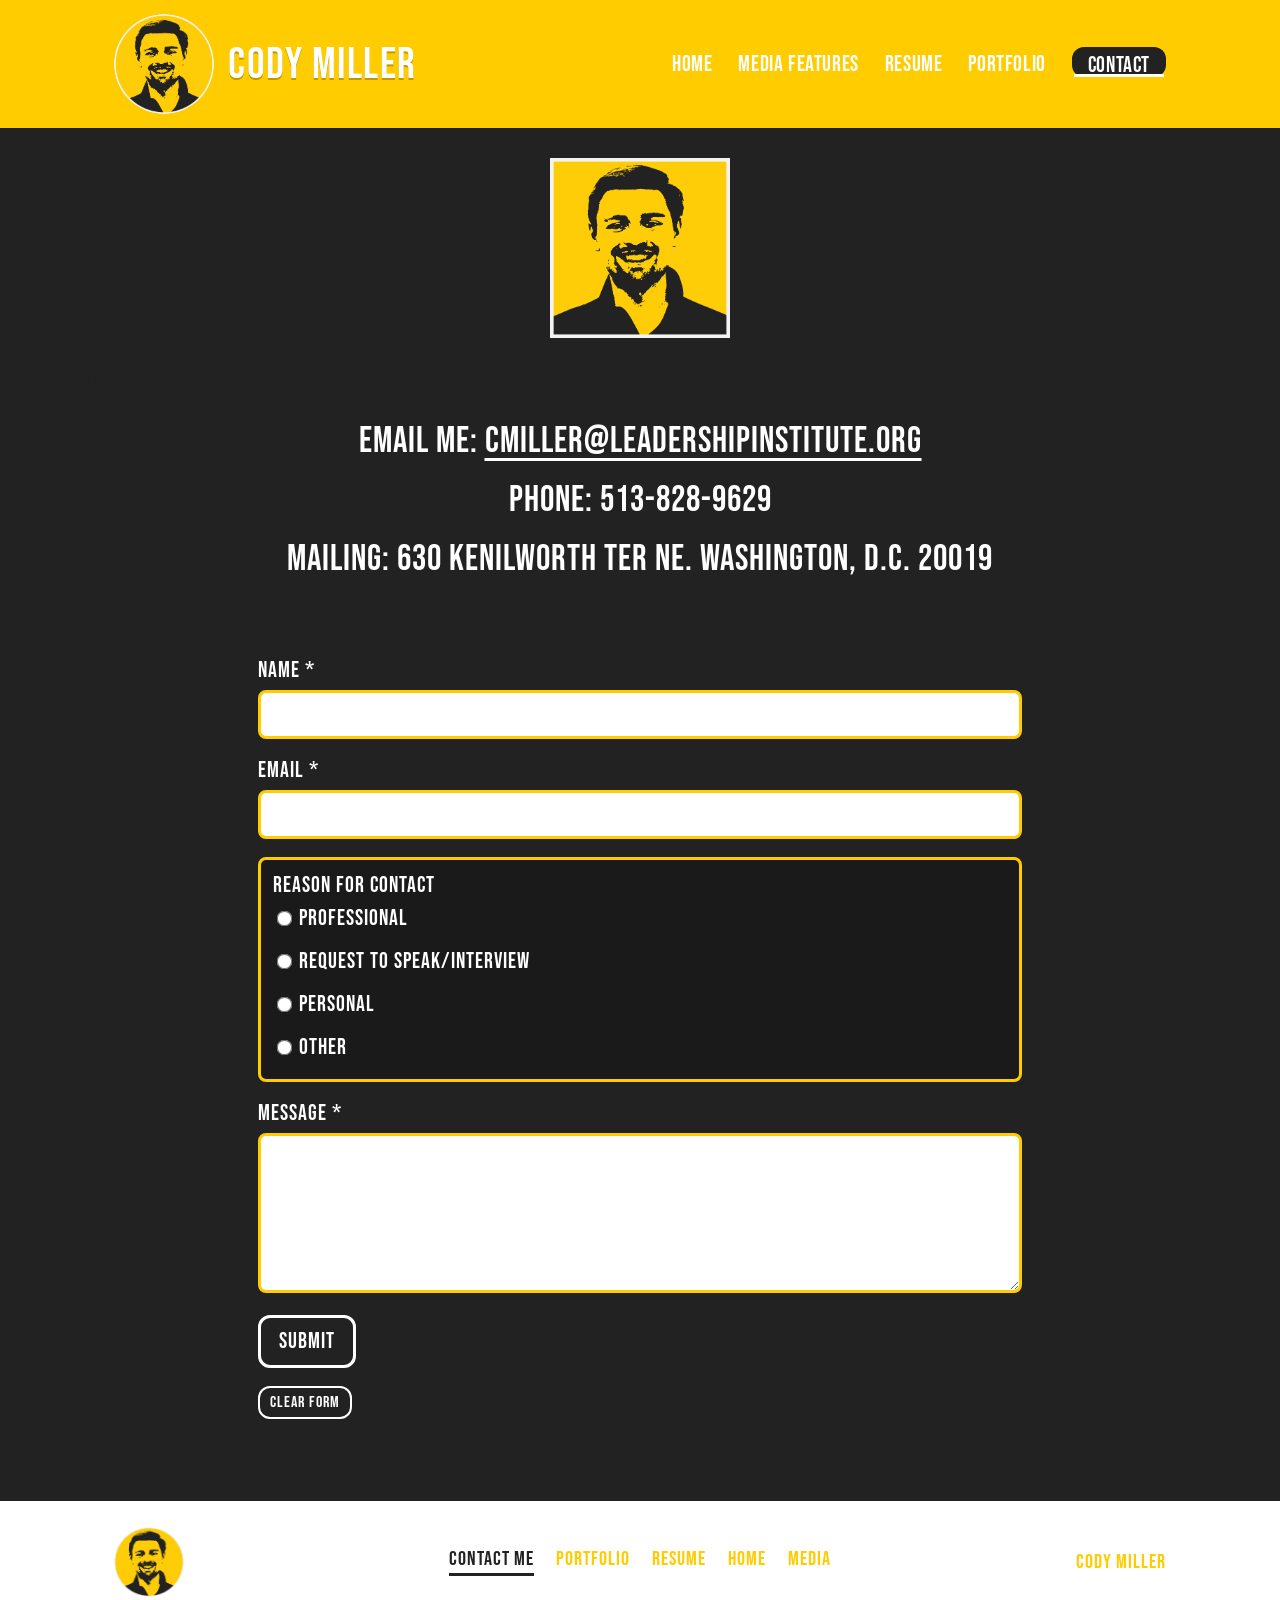
==== contact.html @ 49e92006 "Added" ====
<!doctype html>
<html lang="en">
<head>
  <meta charset="utf-8" />
  <meta name="viewport" content="width=device-width, initial-scale=1"/>
  <title>Cody Miller — Contact</title>

  <!-- Fonts -->
  <link rel="preconnect" href="https://fonts.googleapis.com">
  <link rel="preconnect" href="https://fonts.gstatic.com" crossorigin>
  <link href="https://fonts.googleapis.com/css2?family=Bebas+Neue&family=Montserrat:wght@300;400;500;600;700&display=swap" rel="stylesheet">

  <link rel="stylesheet" href="Resources/ePortfolio.css">

  <style>
    .contact-title-band{
      background: var(--black);
      padding: 44px 0 36px;
      text-align: center;
      border-bottom: 6px solid #222;
    }
    .contact-title-band h1{
      font-family: "Bebas Neue", sans-serif;
      font-size: 72px;
      letter-spacing: 2px;
      color: var(--yellow);
      margin: 0;
    }

    .contact-wrap{
    max-width: 900px;
    margin: 0 auto;
    padding-top: 0px;
    padding-right: 18px;
    padding-left: 18px;
    text-align: center;
    }

    .contact-line{
      font-family: "Bebas Neue", sans-serif;
      font-size: 36px;
      letter-spacing: 1px;
      color: #fff;
      margin: 16px 0;
      text-transform: uppercase;
    }

    .contact-line a{
      color: #fff;
      text-decoration: underline;
      text-decoration-thickness: 3px;
      text-underline-offset: 6px;
    }

    @media (max-width: 520px){
      .contact-title-band h1{ font-size: 56px; }
      .contact-line{ font-size: 28px; }
    }

  .contact-form-wrap{
    max-width: 800px;
    margin: 0 auto;
    padding: 30px 18px 70px;
    text-align: left;
  }

  .contact-form{
    margin-top: 30px;
    display: grid;
    gap: 18px;
  }

  .contact-form label{
    font-family: "Bebas Neue", sans-serif;
    font-size: 22px;
    letter-spacing: 1px;
    text-transform: uppercase;
    color: #fff;
    display: block;
    margin-bottom: 6px;
  }

  .contact-form input[type="text"],
  .contact-form input[type="email"],
  .contact-form textarea{
    width: 100%;
    font-family: Montserrat, sans-serif;
    font-size: 16px;
    padding: 12px 12px;
    border-radius: 8px;
    border: 3px solid var(--borderYellow);
    background: #fff;
    color: #111;
    outline: none;
  }

  .contact-form textarea{
    min-height: 160px;
    resize: vertical;
  }

  .contact-form input:focus,
  .contact-form textarea:focus{
    border-color: #fff;
    box-shadow: 0 0 0 3px rgba(255,204,0,0.35);
  }

  /* Radio group styling */
  .radio-group{
    border: 3px solid var(--borderYellow);
    border-radius: 8px;
    padding: 12px;
    background: #1a1a1a;
  }

  .radio-options{
    display: grid;
    gap: 10px;
    margin-top: 6px;
  }

  .radio-option{
    display: flex;
    align-items: center;
    gap: 10px;
    font-family: Montserrat, sans-serif;
    font-size: 16px;
    color: #fff;
  }

  .radio-option input{
    transform: scale(1.2);
    accent-color: var(--yellow);
    cursor: pointer;
  }

  .contact-submit{
    justify-self: start;
    background: var(--black);
    color: #fff;
    font-family: "Bebas Neue", sans-serif;
    font-size: 22px;
    letter-spacing: 1px;
    text-transform: uppercase;
    padding: 10px 18px;
    border-radius: 12px;
    border: 3px solid #fff;
    cursor: pointer;
    transition: color 0.4s ease, 
    background-color 0.4s ease, 
    transform 0.4s ease;
  }

  .contact-submit:hover{
    filter: brightness(1);
	background: var(--yellow);
	color: #222;
	transform: translateY(-4px);
  }

  .contact-reset{
    justify-self: start;
    background: var(--black);
    color: #fff;
    font-family: "Bebas Neue", sans-serif;
    font-size: 16px;
    letter-spacing: 1px;
    text-transform: uppercase;
    padding: 5px 10px;
    border-radius: 12px;
    border: 2px solid #fff;
    cursor: pointer;
    transition: color 0.4s ease, 
    background-color 0.4s ease, 
    transform 0.4s ease;
  }

  .contact-reset:hover{
    filter: brightness(1);
	background: var(--yellow);
	color: #222;
	transform: translateY(-4px);
  }
	  
  img.gif {
    display: block;
    margin-left: auto;
    margin-right: auto;
    max-height: 200px;
    max-width: 200px;
	padding-top: 20px;
}

  </style>
</head>

<body>

<header>
  <div class="nav">
    <div class="nav-left">
      <div class="avatar">
        <img src="Resources/me_logo_round.png" alt="Cody Headshot Logo">
      </div>
      <div class="name">Cody Miller</div>
    </div>

    <input type="checkbox" id="nav-toggle" class="nav-toggle">

    <label for="nav-toggle" class="nav-toggle-label" aria-label="Toggle navigation">
      <span></span>
      <span></span>
      <span></span>
    </label>

    <nav class="nav-right">
      <a href="index.html">Home</a>
      <a href="media-features.html">Media Features</a>
      <a href="resume.html">Resume</a>
      <a href="portfolio.html">Portfolio</a>
      <a href="contact.html" class="contact-btn active">Contact</a>
    </nav>
  </div>
</header>

  <main>
	  <img class="gif" align="center" src="Resources/me_logo_square.png" alt="Gif of Headshot Logo Changing Colors>
    <div class="contact-title-band">
      <h1>Contact Me</h1>
    </div>

    <section class="contact-wrap">
      <div class="contact-line">
        Email Me:
        <a href="mailto:cmiller@leadershipinstitute.org">cmiller@leadershipinstitute.org</a>
      </div>

      <div class="contact-line">
        Phone:
        <span>513-828-9629</span>
      </div>

      <div class="contact-line">
        Mailing:
        <span>630 Kenilworth ter ne. Washington, d.c. 20019</span>
      </div>
    </section>
	<section class="contact-form-wrap">
	  <form class="contact-form" action="mailto:cmiller@leadershipinstitute.org?subject=New%20Website%20Submission" method="get">

		<div>
		  <label for="name">Name *</label>
		  <input id="name" name="name" type="text" required>
		</div>

		<div>
		  <label for="email">Email *</label>
		  <input id="email" name="email" type="email" required>
		</div>

		<div class="radio-group">
		  <label>Reason for Contact</label>
		  <div class="radio-options">
			<label class="radio-option">
			  <input type="radio" name="reason" value="speaking">
			  Professional
			</label>
			<label class="radio-option">
			  <input type="radio" name="reason" value="media">
			  Request to Speak/interview
			</label>
			<label class="radio-option">
			  <input type="radio" name="reason" value="collab">
			  personal
			</label>
			<label class="radio-option">
			  <input type="radio" name="reason" value="other">
			  Other
			</label>
		  </div>
		</div>

		<div>
		  <label for="message">Message *</label>
		  <textarea id="message" name="message" required></textarea>
		</div>

		<button class="contact-submit" type="submit">Submit</button>

	    <input class="contact-reset" type="reset" name="reset" id="reset" value="Clear Form">

	  </form>
	</section>
</main>

  <div class="footer-strip">
    <div class="footer-wrap">
      <div class="footer-left">
        <div class="footer-avatar">
          <img src="Resources/me_logo_round.png">
        </div>
      </div>

      <div class="footer-center">
        <a href="contact.html" class="active">Contact Me</a>
        <a href="portfolio.html" class="yellow">Portfolio</a>
        <a href="resume.html" class="yellow">Resume</a>
        <a href="index.html" class="yellow">Home</a>
        <a href="media.html" class="yellow">Media</a>
      </div>

      <div class="footer-right">Cody Miller</div>
    </div>
  </div>

</body>
</html>
---- Resources/ePortfolio.css ----
:root{
  --yellow: #ffcc00;
  --black: #222222;
  --dark: #222222;
  --white: #fff;
  --text: #fff;
  --borderYellow: #ffcc00;
  --maxw: clamp(1080px, 85vw, 1440px);
}

*{ box-sizing:border-box; }

body{
  margin:0;
  font-family: Montserrat, system-ui, sans-serif;
  color:#222;
  background:#222;
}

header{
  background: var(--yellow);
  border-bottom: 4px solid #222;
}

.nav{
  max-width: var(--maxw);
  margin: 0 auto;
  padding: 14px 18px;
  display:flex;
  align-items:center;
  gap:18px;
}

.nav-left{
  display:flex;
  align-items:center;
  gap:14px;
  min-width: 280px;
}

.avatar{
  width:100px;
  height:100px;
  border-radius:50%;
  overflow:hidden;
  flex:0 0 auto;
}
.avatar img{ width:100%; height:100%; object-fit:cover; }

.name{
  font-family: "Bebas Neue", sans-serif;
  font-weight: 400;
  font-size: 44px;
  letter-spacing: 1.5px;
  color:#fff;
  text-transform: uppercase;
  text-shadow: 0 2px 0 rgba(0,0,0,.25);
  white-space:nowrap;
}

.nav-right{
  margin-left:auto;
  display:flex;
  align-items:center;
  gap:26px;
  font-family: "Bebas Neue", sans-serif;
  font-weight: 400;
  font-size: 22px;
  text-transform: uppercase;
  color:#fff;
  letter-spacing: .6px;
}

.nav-right a{
  color:#fff;
  text-decoration:none;
  position: relative;   
  padding-bottom: 0;    
}

.nav-right a.active{
  border-bottom: none;
}

.nav-right a.active::after{
  content:"";
  position:absolute;
  left:0;
  right:0;
  height:3px;
  background:#fff;
  bottom: 0px;
}


.contact-btn{
  background:#222;
  color:#fff !important;
  padding:8px 14px;
  border-radius:12px;
  font-weight:400;
  border:2px solid #222;
  line-height:1;
  display:inline-block;
  font-family: "Bebas Neue", sans-serif;
  letter-spacing: .6px;
  font-size: 22px;
}

.nav-right a.contact-btn{
  display: inline-flex;
  align-items: center;
  justify-content: center;

  padding: 6px 14px 0px; 

  line-height: 1;

  transform: translateY(-2px);
}

main{
  background: var(--dark);
  border-top: 6px solid #222;
  border-bottom: 6px solid #222;
}

.main-wrap{
  max-width: var(--maxw);
  margin: 0 auto;
  display:grid;
  grid-template-columns: 58% 42%;
  min-height: 520px;
}

.left-panel{
  background:#222;
  padding:0;
  border-right: 6px solid #222;
  display:flex;
  align-items:center;
  justify-content:center;
}

.image-frame{
  width: 95%;
  height: 92%;
  background:#cfefff;
  border: 4px solid var(--borderYellow);
  border-radius: 16px;
  position:relative;
  overflow:hidden;
}

.image-frame img{
  width:100%; height:100%; object-fit:cover;
}

.right-panel{
  padding: 54px 40px;
  color: var(--text);
  display:flex;
  flex-direction:column;
  justify-content:flex-start;
  text-align:center;
}

.right-panel h2{
  font-family: "Bebas Neue", sans-serif;
  font-size: 46px;
  letter-spacing: 1.5px;
  margin: 10px 0 18px;
  text-transform: uppercase;
  color:#fff;
  font-weight:400;
}

.right-panel p{
  font-family: Montserrat, sans-serif;
  font-size: 18px;
  line-height: 1.55;
  margin:0 auto;
  max-width: var();
  color:#fff;
  font-weight:400;
}

/* ===== Footer ===== */
.footer-strip{
  background:#fff;
  border-top: 6px solid #222;
  padding: 18px 0;
}

.footer-wrap{
  max-width: var(--maxw);
  margin:0 auto;
  padding: 8px 18px;
  display:grid;
  grid-template-columns: 1fr 2fr 1fr;
  align-items:center;
  gap:12px;
}

.footer-left{
  display:flex; align-items:center; gap:10px;
}

.footer-avatar{
  width:70px; height:70px; border-radius:100%;
  overflow:hidden; 
}
.footer-avatar img{ width:100%; height:100%; object-fit:cover; }

.footer-center{
  text-align:center;
  font-family: "Bebas Neue", sans-serif;
  font-weight:400;
  text-transform:uppercase;
  letter-spacing:1px;
  color:#222222;
  display:flex;
  justify-content:center;
  gap:22px;
  flex-wrap:wrap;
  font-size: 20px;
}

.footer-center a{
  color:#222;
  text-decoration:none;
  border-bottom: 3px solid transparent;
  padding-bottom:2px;
}

.footer-center a.active{
  border-bottom-color:#222;
}

.footer-center a.yellow{
  color: var(--yellow);
  border-bottom-color: transparent;
}

.footer-right{
  text-align:right;
  font-family: "Bebas Neue", sans-serif;
  font-weight:400;
  text-transform:uppercase;
  color: var(--yellow);
  font-size: 20px;
  letter-spacing: 1px;
}

@media (max-width: 1080px){
  .nav{ flex-wrap:wrap; }
  .nav-left{ min-width:auto; }
  .name{ font-size:36px; }
  .nav-right{ font-size:20px; gap:16px; }

  .main-wrap{ grid-template-columns:1fr; }
  .left-panel{ min-height:320px; border-right:none; border-bottom:6px solid #222; }
  .right-panel{ padding:38px 22px; }
}

@media (max-width: 520px){
  .avatar{ width:56px; height:56px; }
  .name{ font-size:30px; }
  .nav-right{ font-size:18px; }
  .right-panel h2{ font-size:38px; }
}

.cards-section{
  background: var(--dark);
  padding: 26px 0 34px;
  border-top: 6px solid #222;
}

.cards-wrap{
  max-width: var(--maxw);
  margin: 0 auto;
  padding: 0 18px;

  display: grid;
  grid-template-columns: repeat(3, minmax(0, 1fr));
  gap: 22px;
}

/* Card container: similar to your style, but rounded + modern like the example */
.card{
  display: block;
  text-decoration: none;
  color: inherit;

  background: #2a2a2a;
  border: 2px solid #1b1b1b;
  border-radius: 18px;
  overflow: hidden;

  /* subtle depth, keeps the “card” feel */
  box-shadow: 0 10px 22px rgba(0,0,0,.35);

  /* small hover polish */
  transform: translateY(0);
  transition: transform .18s ease, box-shadow .18s ease, border-color .18s ease;
}

.card:hover{
  transform: translateY(-4px);
  box-shadow: 0 14px 28px rgba(0,0,0,.45);
}

/* Fixed ratio media area */
.card-media{
  width: 100%;
  aspect-ratio: 4 / 5;
  position: relative;
  overflow: hidden;

  border: 4px solid var(--borderYellow);
  border-radius: 16px;
  background: #111;

  transition: border-color .45s cubic-bezier(.2,.8,.2,1) .05s;
}

.card:hover .card-media{
  border-color: #fff;
}

/* KEY: force the image to fill the ratio box */
.card-media img{
  position: relative;
  overflow: hidden;
  inset: 0;
  width: 100%;
  height: 100%;
  object-fit: cover;
  object-position: center;
  display: block;

  transition: transform .9s ease;
}

/* Hover zoom */
.card:hover .card-media img{
  transform: scale(1.08);
}

.card-media::before{
  content: "";
  position: absolute;
  inset: 0;
  z-index: 1;
  pointer-events: none;

  background: linear-gradient(
    315deg,
    rgba(255, 204, 0, 1) 0%,
    rgba(255, 204, 0, 0) 65%
  );
}

.card-media::after{
  content: "";
  position: absolute;
  inset: 0;
  z-index: 2;
  pointer-events: none;

  background: linear-gradient(
    315deg,
    rgba(255, 255, 255, 1) 0%,
    rgba(255, 255, 255, 0) 65%
  );

  opacity: 0;
  transition: opacity .45s cubic-bezier(.2,.8,.2,1);
}


.card:hover .card-media::after{
  opacity: 1;
}

/* Wrap each card + title as one grid item */
.card-item{
  display: flex;
  flex-direction: column;
  align-items: center;
}

/* Centered text above each card */
.card-title{
  font-family: "Bebas Neue", sans-serif;
  font-weight: 400;
  text-transform: uppercase;
  letter-spacing: 1px;
  font-size: 44px;
  color: #fff;

  text-align: center;
  margin: 0 0 10px;
}

.collage{
  max-width: var(--maxw);
  margin: 0 auto;
  padding: 24px 18px;

  display: grid;

  /* tighter, more predictable columns (prevents 6+ tiny columns on wide screens) */
  grid-template-columns: repeat(auto-fit, minmax(320px, 1fr));


  grid-auto-rows: 10px;
  gap: 16px;

  /* IMPORTANT: lets the grid backfill holes */
  grid-auto-flow: dense;

  align-content: start;
}

/* Masonry magic */
.collage img{
  width: 100%;
  height: auto;
  display: block;
  border-radius: 14px;

  grid-row-end: span 15; /* fallback */
	
  transition: filter .25s ease;
}

.collage:hover img{
  filter: brightness(.25);
}

.collage img:hover{
  filter: brightness(1);
}

/* ===== Lightbox ===== */
.lightbox{
  position: fixed;
  inset: 0;
  background: rgba(0,0,0,.85);
  display: flex;
  align-items: center;
  justify-content: center;

  opacity: 0;
  pointer-events: none;
  transition: opacity .25s ease;
  z-index: 9999;
}

.lightbox.open{
  opacity: 1;
  pointer-events: auto;
}

.lightbox img{
  max-width: 95vw;
  max-height: 95vh;
  object-fit: contain;
  border-radius: 12px;
  box-shadow: 0 20px 60px rgba(0,0,0,.6);
  background: #222;
}

/* ===== Video Embed ===== */
.video-section{
  max-width: var(--maxw);
  margin: 0 auto;
  padding: 24px 18px;
	
  display: grid;
  gap: 32px;
}

.video-frame{
  position: relative;
  width: 100%;
  aspect-ratio: 16 / 9;

  background: #222;
  border-width: 6px;
  border-color: #ffcc00;
  border-radius: 16px;
  overflow: hidden;

  box-shadow: 0 14px 36px rgba(0,0,0,.45);
}

.video-frame iframe{
  position: absolute;
  inset: 0;
  width: 100%;
  height: 100%;
  border: 0;
}

/* Hide checkbox */
.nav-toggle{
  display:none;
}

/* Hide hamburger by default */
.nav-toggle-label{
  display:none;
  margin-left:auto;
  width:44px;
  height:36px;
  cursor:pointer;
  align-items:center;
  justify-content:center;
  gap:6px;
  flex-direction:column;
}

.nav-toggle-label span{
  width:30px;
  height:3px;
  background:#fff;
  border-radius:2px;
}

/* MOBILE */
@media (max-width: 520px){

  /* show hamburger */
  .nav-toggle-label{
    display:flex;
  }

  /* animated dropdown menu */
  .nav-right{
    width:100%;
    display:flex;                 /* keep it renderable */
    flex-direction:column;
    align-items:center;
    gap:14px;
    padding-top:10px;

    /* closed state */
    max-height: 0;
    opacity: 0;
    transform: translateY(-8px);
    overflow: hidden;
    pointer-events: none;

    transition:
      max-height .35s ease,
      opacity .25s ease,
      transform .25s ease;
  }

  /* open state */
  .nav-toggle:checked ~ .nav-right{
    max-height: 420px;            /* must be tall enough for all links */
    opacity: 1;
    transform: translateY(0);
    pointer-events: auto;
  }

  /* hamburger line animation */
  .nav-toggle-label span{
    transition: transform .25s ease, opacity .25s ease;
  }

  .nav-toggle:checked + .nav-toggle-label span:nth-child(1){
    transform: translateY(9px) rotate(45deg);
  }
  .nav-toggle:checked + .nav-toggle-label span:nth-child(2){
    opacity:0;
  }
  .nav-toggle:checked + .nav-toggle-label span:nth-child(3){
    transform: translateY(-9px) rotate(-45deg);
  }
}


/* Responsive behavior */
@media (max-width: 1080px){
  .cards-wrap{
    grid-template-columns: 1fr;
  }
  .card-media{
    margin: 12px;
  }
  .nav{
    flex-wrap: wrap;
  }
  .nav-left{
    min-width: 0;
  }
}
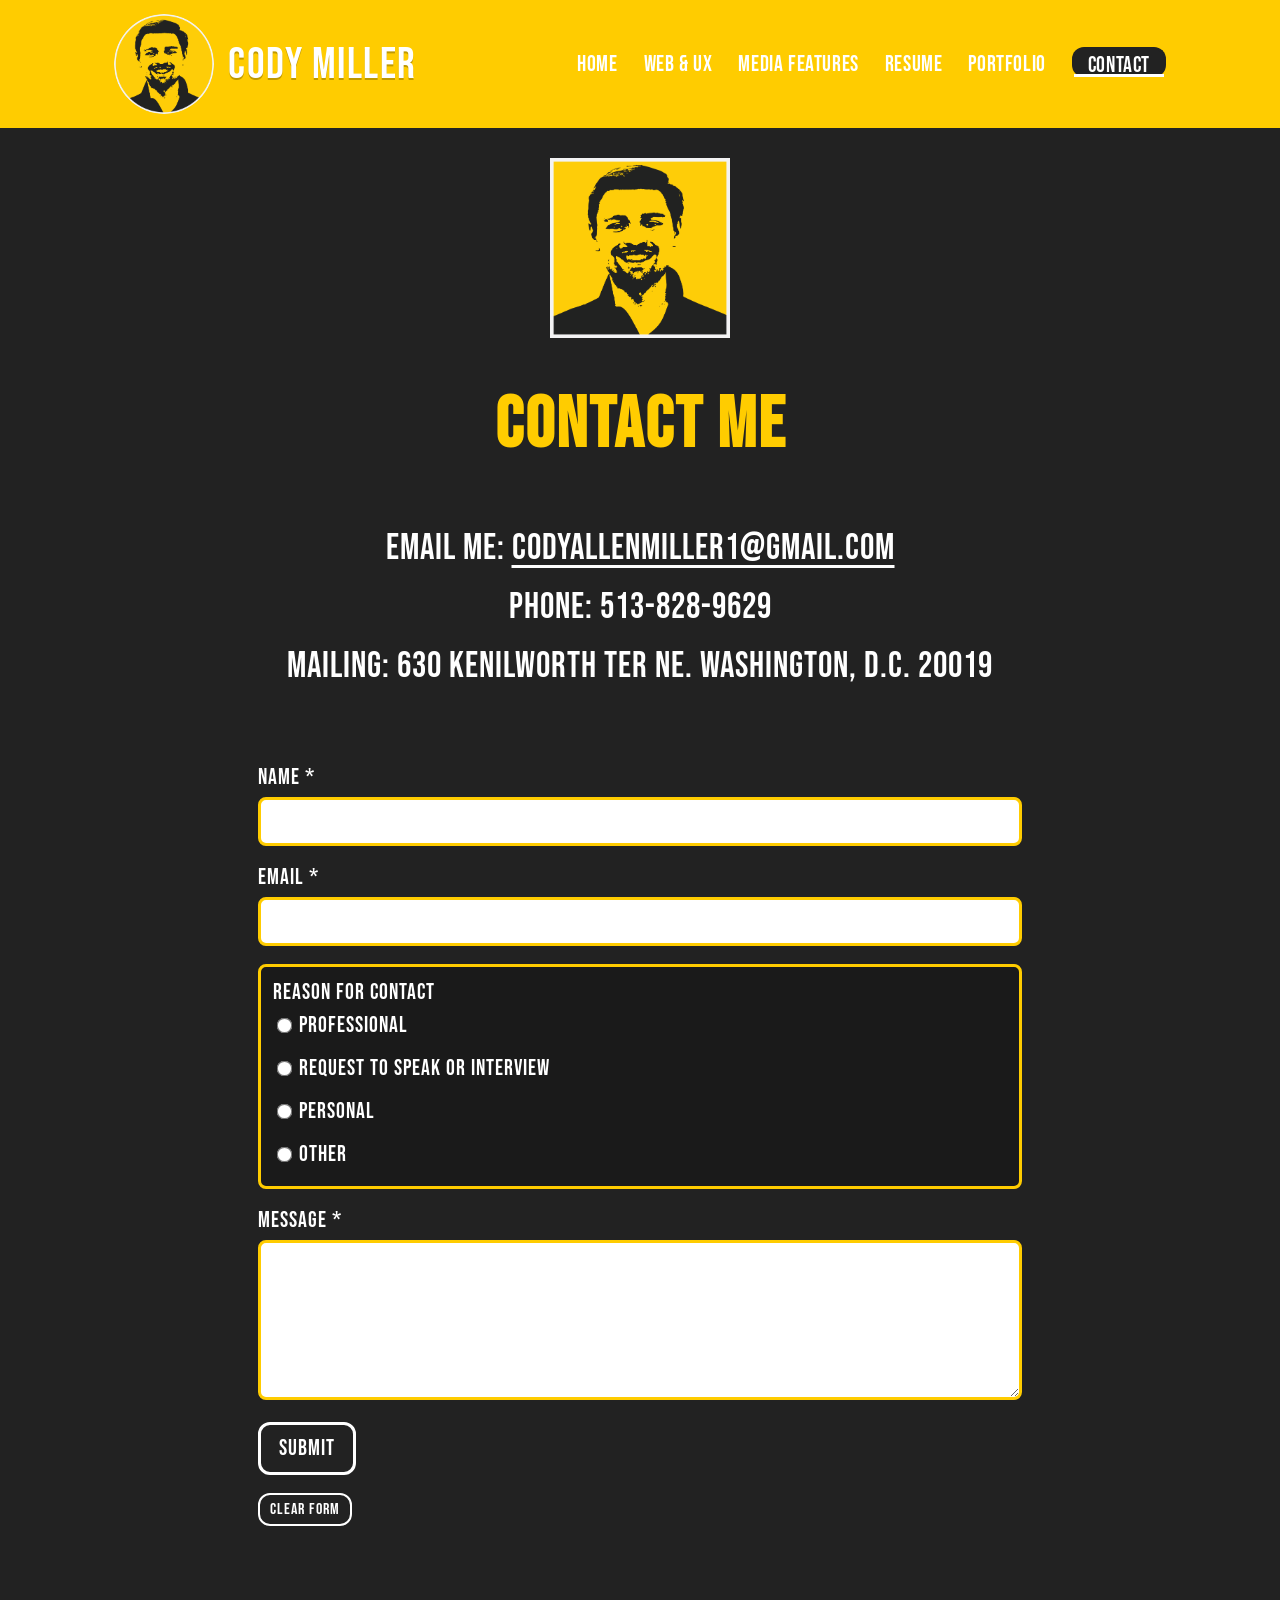
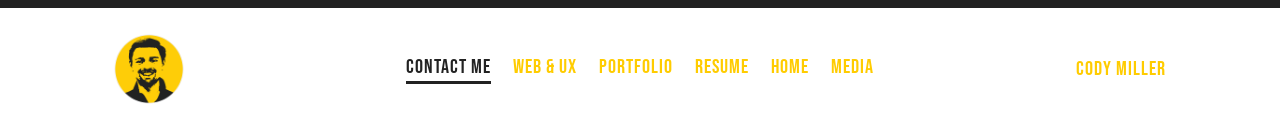
==== commit 08c9fe1c: "Portfolio update: Web & UX page, videos, travel photos" ====
--- a/contact.html
+++ b/contact.html
@@ -1,317 +1,333 @@
-<!doctype html>
-<html lang="en">
-<head>
-  <meta charset="utf-8" />
-  <meta name="viewport" content="width=device-width, initial-scale=1"/>
-  <title>Cody Miller — Contact</title>
-
-  <!-- Fonts -->
-  <link rel="preconnect" href="https://fonts.googleapis.com">
-  <link rel="preconnect" href="https://fonts.gstatic.com" crossorigin>
-  <link href="https://fonts.googleapis.com/css2?family=Bebas+Neue&family=Montserrat:wght@300;400;500;600;700&display=swap" rel="stylesheet">
-
-  <link rel="stylesheet" href="Resources/ePortfolio.css">
-
-  <style>
-    .contact-title-band{
-      background: var(--black);
-      padding: 44px 0 36px;
-      text-align: center;
-      border-bottom: 6px solid #222;
-    }
-    .contact-title-band h1{
-      font-family: "Bebas Neue", sans-serif;
-      font-size: 72px;
-      letter-spacing: 2px;
-      color: var(--yellow);
-      margin: 0;
-    }
-
-    .contact-wrap{
-    max-width: 900px;
-    margin: 0 auto;
-    padding-top: 0px;
-    padding-right: 18px;
-    padding-left: 18px;
-    text-align: center;
-    }
-
-    .contact-line{
-      font-family: "Bebas Neue", sans-serif;
-      font-size: 36px;
-      letter-spacing: 1px;
-      color: #fff;
-      margin: 16px 0;
-      text-transform: uppercase;
-    }
-
-    .contact-line a{
-      color: #fff;
-      text-decoration: underline;
-      text-decoration-thickness: 3px;
-      text-underline-offset: 6px;
-    }
-
-    @media (max-width: 520px){
-      .contact-title-band h1{ font-size: 56px; }
-      .contact-line{ font-size: 28px; }
-    }
-
-  .contact-form-wrap{
-    max-width: 800px;
-    margin: 0 auto;
-    padding: 30px 18px 70px;
-    text-align: left;
-  }
-
-  .contact-form{
-    margin-top: 30px;
-    display: grid;
-    gap: 18px;
-  }
-
-  .contact-form label{
-    font-family: "Bebas Neue", sans-serif;
-    font-size: 22px;
-    letter-spacing: 1px;
-    text-transform: uppercase;
-    color: #fff;
-    display: block;
-    margin-bottom: 6px;
-  }
-
-  .contact-form input[type="text"],
-  .contact-form input[type="email"],
-  .contact-form textarea{
-    width: 100%;
-    font-family: Montserrat, sans-serif;
-    font-size: 16px;
-    padding: 12px 12px;
-    border-radius: 8px;
-    border: 3px solid var(--borderYellow);
-    background: #fff;
-    color: #111;
-    outline: none;
-  }
-
-  .contact-form textarea{
-    min-height: 160px;
-    resize: vertical;
-  }
-
-  .contact-form input:focus,
-  .contact-form textarea:focus{
-    border-color: #fff;
-    box-shadow: 0 0 0 3px rgba(255,204,0,0.35);
-  }
-
-  /* Radio group styling */
-  .radio-group{
-    border: 3px solid var(--borderYellow);
-    border-radius: 8px;
-    padding: 12px;
-    background: #1a1a1a;
-  }
-
-  .radio-options{
-    display: grid;
-    gap: 10px;
-    margin-top: 6px;
-  }
-
-  .radio-option{
-    display: flex;
-    align-items: center;
-    gap: 10px;
-    font-family: Montserrat, sans-serif;
-    font-size: 16px;
-    color: #fff;
-  }
-
-  .radio-option input{
-    transform: scale(1.2);
-    accent-color: var(--yellow);
-    cursor: pointer;
-  }
-
-  .contact-submit{
-    justify-self: start;
-    background: var(--black);
-    color: #fff;
-    font-family: "Bebas Neue", sans-serif;
-    font-size: 22px;
-    letter-spacing: 1px;
-    text-transform: uppercase;
-    padding: 10px 18px;
-    border-radius: 12px;
-    border: 3px solid #fff;
-    cursor: pointer;
-    transition: color 0.4s ease, 
-    background-color 0.4s ease, 
-    transform 0.4s ease;
-  }
-
-  .contact-submit:hover{
-    filter: brightness(1);
-	background: var(--yellow);
-	color: #222;
-	transform: translateY(-4px);
-  }
-
-  .contact-reset{
-    justify-self: start;
-    background: var(--black);
-    color: #fff;
-    font-family: "Bebas Neue", sans-serif;
-    font-size: 16px;
-    letter-spacing: 1px;
-    text-transform: uppercase;
-    padding: 5px 10px;
-    border-radius: 12px;
-    border: 2px solid #fff;
-    cursor: pointer;
-    transition: color 0.4s ease, 
-    background-color 0.4s ease, 
-    transform 0.4s ease;
-  }
-
-  .contact-reset:hover{
-    filter: brightness(1);
-	background: var(--yellow);
-	color: #222;
-	transform: translateY(-4px);
-  }
-	  
-  img.gif {
-    display: block;
-    margin-left: auto;
-    margin-right: auto;
-    max-height: 200px;
-    max-width: 200px;
-	padding-top: 20px;
-}
-
-  </style>
-</head>
-
-<body>
-
-<header>
-  <div class="nav">
-    <div class="nav-left">
-      <div class="avatar">
-        <img src="Resources/me_logo_round.png" alt="Cody Headshot Logo">
-      </div>
-      <div class="name">Cody Miller</div>
-    </div>
-
-    <input type="checkbox" id="nav-toggle" class="nav-toggle">
-
-    <label for="nav-toggle" class="nav-toggle-label" aria-label="Toggle navigation">
-      <span></span>
-      <span></span>
-      <span></span>
-    </label>
-
-    <nav class="nav-right">
-      <a href="index.html">Home</a>
-      <a href="media-features.html">Media Features</a>
-      <a href="resume.html">Resume</a>
-      <a href="portfolio.html">Portfolio</a>
-      <a href="contact.html" class="contact-btn active">Contact</a>
-    </nav>
-  </div>
-</header>
-
-  <main>
-	  <img class="gif" align="center" src="Resources/me_logo_square.png" alt="Gif of Headshot Logo Changing Colors>
-    <div class="contact-title-band">
-      <h1>Contact Me</h1>
-    </div>
-
-    <section class="contact-wrap">
-      <div class="contact-line">
-        Email Me:
-        <a href="mailto:cmiller@leadershipinstitute.org">cmiller@leadershipinstitute.org</a>
-      </div>
-
-      <div class="contact-line">
-        Phone:
-        <span>513-828-9629</span>
-      </div>
-
-      <div class="contact-line">
-        Mailing:
-        <span>630 Kenilworth ter ne. Washington, d.c. 20019</span>
-      </div>
-    </section>
-	<section class="contact-form-wrap">
-	  <form class="contact-form" action="mailto:cmiller@leadershipinstitute.org?subject=New%20Website%20Submission" method="get">
-
-		<div>
-		  <label for="name">Name *</label>
-		  <input id="name" name="name" type="text" required>
-		</div>
-
-		<div>
-		  <label for="email">Email *</label>
-		  <input id="email" name="email" type="email" required>
-		</div>
-
-		<div class="radio-group">
-		  <label>Reason for Contact</label>
-		  <div class="radio-options">
-			<label class="radio-option">
-			  <input type="radio" name="reason" value="speaking">
-			  Professional
-			</label>
-			<label class="radio-option">
-			  <input type="radio" name="reason" value="media">
-			  Request to Speak/interview
-			</label>
-			<label class="radio-option">
-			  <input type="radio" name="reason" value="collab">
-			  personal
-			</label>
-			<label class="radio-option">
-			  <input type="radio" name="reason" value="other">
-			  Other
-			</label>
-		  </div>
-		</div>
-
-		<div>
-		  <label for="message">Message *</label>
-		  <textarea id="message" name="message" required></textarea>
-		</div>
-
-		<button class="contact-submit" type="submit">Submit</button>
-
-	    <input class="contact-reset" type="reset" name="reset" id="reset" value="Clear Form">
-
-	  </form>
-	</section>
-</main>
-
-  <div class="footer-strip">
-    <div class="footer-wrap">
-      <div class="footer-left">
-        <div class="footer-avatar">
-          <img src="Resources/me_logo_round.png">
-        </div>
-      </div>
-
-      <div class="footer-center">
-        <a href="contact.html" class="active">Contact Me</a>
-        <a href="portfolio.html" class="yellow">Portfolio</a>
-        <a href="resume.html" class="yellow">Resume</a>
-        <a href="index.html" class="yellow">Home</a>
-        <a href="media.html" class="yellow">Media</a>
-      </div>
-
-      <div class="footer-right">Cody Miller</div>
-    </div>
-  </div>
-
-</body>
-</html>
+<!doctype html>
+<html lang="en">
+<head>
+  <meta charset="utf-8" />
+  <meta name="viewport" content="width=device-width, initial-scale=1"/>
+  <title>Cody Miller — Contact</title>
+  <meta name="description" content="Get in touch with Cody Miller.">
+  <link rel="icon" href="Resources/me_logo_round.png">
+
+  <!-- Fonts -->
+  <link rel="preconnect" href="https://fonts.googleapis.com">
+  <link rel="preconnect" href="https://fonts.gstatic.com" crossorigin>
+  <link href="https://fonts.googleapis.com/css2?family=Bebas+Neue&family=Montserrat:wght@300;400;500;600;700&display=swap" rel="stylesheet">
+
+  <link rel="stylesheet" href="Resources/ePortfolio.css">
+
+  <style>
+    .contact-title-band{
+      background: var(--black);
+      padding: 44px 0 36px;
+      text-align: center;
+      border-bottom: 6px solid #222;
+    }
+    .contact-title-band h1{
+      font-family: "Bebas Neue", sans-serif;
+      font-size: 72px;
+      letter-spacing: 2px;
+      color: var(--yellow);
+      margin: 0;
+    }
+
+    .contact-wrap{
+    max-width: 900px;
+    margin: 0 auto;
+    padding-top: 0px;
+    padding-right: 18px;
+    padding-left: 18px;
+    text-align: center;
+    }
+
+    .contact-line{
+      font-family: "Bebas Neue", sans-serif;
+      font-size: 36px;
+      letter-spacing: 1px;
+      color: #fff;
+      margin: 16px 0;
+      text-transform: uppercase;
+    }
+
+    .contact-line a{
+      color: #fff;
+      text-decoration: underline;
+      text-decoration-thickness: 3px;
+      text-underline-offset: 6px;
+    }
+
+    @media (max-width: 520px){
+      .contact-title-band h1{ font-size: 56px; }
+      .contact-line{ font-size: 28px; }
+    }
+
+  .contact-form-wrap{
+    max-width: 800px;
+    margin: 0 auto;
+    padding: 30px 18px 70px;
+    text-align: left;
+  }
+
+  .contact-form{
+    margin-top: 30px;
+    display: grid;
+    gap: 18px;
+  }
+
+  .contact-form label{
+    font-family: "Bebas Neue", sans-serif;
+    font-size: 22px;
+    letter-spacing: 1px;
+    text-transform: uppercase;
+    color: #fff;
+    display: block;
+    margin-bottom: 6px;
+  }
+
+  .contact-form input[type="text"],
+  .contact-form input[type="email"],
+  .contact-form textarea{
+    width: 100%;
+    font-family: Montserrat, sans-serif;
+    font-size: 16px;
+    padding: 12px 12px;
+    border-radius: 8px;
+    border: 3px solid var(--borderYellow);
+    background: #fff;
+    color: #111;
+    outline: none;
+  }
+
+  .contact-form textarea{
+    min-height: 160px;
+    resize: vertical;
+  }
+
+  .contact-form input:focus,
+  .contact-form textarea:focus{
+    border-color: #fff;
+    box-shadow: 0 0 0 3px rgba(255,204,0,0.35);
+  }
+
+  /* Radio group styling */
+  .radio-group{
+    border: 3px solid var(--borderYellow);
+    border-radius: 8px;
+    padding: 12px;
+    background: #1a1a1a;
+  }
+
+  .radio-options{
+    display: grid;
+    gap: 10px;
+    margin-top: 6px;
+  }
+
+  .radio-option{
+    display: flex;
+    align-items: center;
+    gap: 10px;
+    font-family: Montserrat, sans-serif;
+    font-size: 16px;
+    color: #fff;
+  }
+
+  .radio-option input{
+    transform: scale(1.2);
+    accent-color: var(--yellow);
+    cursor: pointer;
+  }
+
+  .contact-submit{
+    justify-self: start;
+    background: var(--black);
+    color: #fff;
+    font-family: "Bebas Neue", sans-serif;
+    font-size: 22px;
+    letter-spacing: 1px;
+    text-transform: uppercase;
+    padding: 10px 18px;
+    border-radius: 12px;
+    border: 3px solid #fff;
+    cursor: pointer;
+    transition: color 0.4s ease, 
+    background-color 0.4s ease, 
+    transform 0.4s ease;
+  }
+
+  .contact-submit:hover{
+    filter: brightness(1);
+	background: var(--yellow);
+	color: #222;
+	transform: translateY(-4px);
+  }
+
+  .contact-reset{
+    justify-self: start;
+    background: var(--black);
+    color: #fff;
+    font-family: "Bebas Neue", sans-serif;
+    font-size: 16px;
+    letter-spacing: 1px;
+    text-transform: uppercase;
+    padding: 5px 10px;
+    border-radius: 12px;
+    border: 2px solid #fff;
+    cursor: pointer;
+    transition: color 0.4s ease, 
+    background-color 0.4s ease, 
+    transform 0.4s ease;
+  }
+
+  .contact-reset:hover{
+    filter: brightness(1);
+	background: var(--yellow);
+	color: #222;
+	transform: translateY(-4px);
+  }
+	  
+  .form-sent{ font-family: Montserrat, sans-serif; font-size: 18px; color: #222; background: var(--yellow); border-radius: 8px; padding: 14px 16px; margin: 20px 0 0; }
+  img.gif {
+    display: block;
+    margin-left: auto;
+    margin-right: auto;
+    max-height: 200px;
+    max-width: 200px;
+	padding-top: 20px;
+}
+
+  </style>
+</head>
+
+<body>
+
+<header>
+  <div class="nav">
+    <div class="nav-left">
+      <div class="avatar">
+        <img src="Resources/me_logo_round.png" alt="Cody Headshot Logo">
+      </div>
+      <div class="name">Cody Miller</div>
+    </div>
+
+    <input type="checkbox" id="nav-toggle" class="nav-toggle">
+
+    <label for="nav-toggle" class="nav-toggle-label" aria-label="Toggle navigation">
+      <span></span>
+      <span></span>
+      <span></span>
+    </label>
+
+    <nav class="nav-right">
+      <a href="index.html">Home</a>
+      <a href="web-ux.html">Web &amp; UX</a>
+      <a href="media-features.html">Media Features</a>
+      <a href="resume.html">Resume</a>
+      <a href="portfolio.html">Portfolio</a>
+      <a href="contact.html" class="contact-btn active">Contact</a>
+    </nav>
+  </div>
+</header>
+
+  <main>
+	  <img class="gif" src="Resources/me_logo_square.png" alt="Cody Miller logo">
+    <div class="contact-title-band">
+      <h1>Contact Me</h1>
+    </div>
+
+    <section class="contact-wrap">
+      <div class="contact-line">
+        Email Me:
+        <a href="mailto:codyallenmiller1@gmail.com">codyallenmiller1@gmail.com</a>
+      </div>
+
+      <div class="contact-line">
+        Phone:
+        <span>513-828-9629</span>
+      </div>
+
+      <div class="contact-line">
+        Mailing:
+        <span>630 Kenilworth ter ne. Washington, d.c. 20019</span>
+      </div>
+    </section>
+	<section class="contact-form-wrap">
+	  <p class="form-sent" id="form-sent" hidden>Thanks! Your message was sent. I'll get back to you soon.</p>
+	  <form class="contact-form" action="https://formsubmit.co/codyallenmiller1@gmail.com" method="POST">
+		<input type="hidden" name="_subject" value="New message from codymillerinfo.com">
+		<input type="hidden" name="_next" value="https://codymillerinfo.com/contact.html?sent=1">
+		<input type="hidden" name="_template" value="table">
+		<input type="text" name="_honey" style="display:none" tabindex="-1" autocomplete="off">
+
+		<div>
+		  <label for="name">Name *</label>
+		  <input id="name" name="name" type="text" required>
+		</div>
+
+		<div>
+		  <label for="email">Email *</label>
+		  <input id="email" name="email" type="email" required>
+		</div>
+
+		<div class="radio-group">
+		  <label>Reason for Contact</label>
+		  <div class="radio-options">
+			<label class="radio-option">
+			  <input type="radio" name="reason" value="Professional">
+			  Professional
+			</label>
+			<label class="radio-option">
+			  <input type="radio" name="reason" value="Speaking or interview request">
+			  Request to speak or interview
+			</label>
+			<label class="radio-option">
+			  <input type="radio" name="reason" value="Personal">
+			  Personal
+			</label>
+			<label class="radio-option">
+			  <input type="radio" name="reason" value="Other">
+			  Other
+			</label>
+		  </div>
+		</div>
+
+		<div>
+		  <label for="message">Message *</label>
+		  <textarea id="message" name="message" required></textarea>
+		</div>
+
+		<button class="contact-submit" type="submit">Submit</button>
+
+	    <input class="contact-reset" type="reset" name="reset" id="reset" value="Clear Form">
+
+	  </form>
+	</section>
+</main>
+
+  <script>
+    if (new URLSearchParams(location.search).has('sent')) {
+      document.getElementById('form-sent').hidden = false;
+    }
+  </script>
+
+  <div class="footer-strip">
+    <div class="footer-wrap">
+      <div class="footer-left">
+        <div class="footer-avatar">
+          <img src="Resources/me_logo_round.png" alt="Cody Miller logo">
+        </div>
+      </div>
+
+      <div class="footer-center">
+        <a href="contact.html" class="active">Contact Me</a>
+        <a href="web-ux.html" class="yellow">Web &amp; UX</a>
+        <a href="portfolio.html" class="yellow">Portfolio</a>
+        <a href="resume.html" class="yellow">Resume</a>
+        <a href="index.html" class="yellow">Home</a>
+        <a href="media-features.html" class="yellow">Media</a>
+      </div>
+
+      <div class="footer-right">Cody Miller</div>
+    </div>
+  </div>
+
+</body>
+</html>
--- a/Resources/ePortfolio.css
+++ b/Resources/ePortfolio.css
@@ -1,601 +1,600 @@
-:root{
-  --yellow: #ffcc00;
-  --black: #222222;
-  --dark: #222222;
-  --white: #fff;
-  --text: #fff;
-  --borderYellow: #ffcc00;
-  --maxw: clamp(1080px, 85vw, 1440px);
-}
-
-*{ box-sizing:border-box; }
-
-body{
-  margin:0;
-  font-family: Montserrat, system-ui, sans-serif;
-  color:#222;
-  background:#222;
-}
-
-header{
-  background: var(--yellow);
-  border-bottom: 4px solid #222;
-}
-
-.nav{
-  max-width: var(--maxw);
-  margin: 0 auto;
-  padding: 14px 18px;
-  display:flex;
-  align-items:center;
-  gap:18px;
-}
-
-.nav-left{
-  display:flex;
-  align-items:center;
-  gap:14px;
-  min-width: 280px;
-}
-
-.avatar{
-  width:100px;
-  height:100px;
-  border-radius:50%;
-  overflow:hidden;
-  flex:0 0 auto;
-}
-.avatar img{ width:100%; height:100%; object-fit:cover; }
-
-.name{
-  font-family: "Bebas Neue", sans-serif;
-  font-weight: 400;
-  font-size: 44px;
-  letter-spacing: 1.5px;
-  color:#fff;
-  text-transform: uppercase;
-  text-shadow: 0 2px 0 rgba(0,0,0,.25);
-  white-space:nowrap;
-}
-
-.nav-right{
-  margin-left:auto;
-  display:flex;
-  align-items:center;
-  gap:26px;
-  font-family: "Bebas Neue", sans-serif;
-  font-weight: 400;
-  font-size: 22px;
-  text-transform: uppercase;
-  color:#fff;
-  letter-spacing: .6px;
-}
-
-.nav-right a{
-  color:#fff;
-  text-decoration:none;
-  position: relative;   
-  padding-bottom: 0;    
-}
-
-.nav-right a.active{
-  border-bottom: none;
-}
-
-.nav-right a.active::after{
-  content:"";
-  position:absolute;
-  left:0;
-  right:0;
-  height:3px;
-  background:#fff;
-  bottom: 0px;
-}
-
-
-.contact-btn{
-  background:#222;
-  color:#fff !important;
-  padding:8px 14px;
-  border-radius:12px;
-  font-weight:400;
-  border:2px solid #222;
-  line-height:1;
-  display:inline-block;
-  font-family: "Bebas Neue", sans-serif;
-  letter-spacing: .6px;
-  font-size: 22px;
-}
-
-.nav-right a.contact-btn{
-  display: inline-flex;
-  align-items: center;
-  justify-content: center;
-
-  padding: 6px 14px 0px; 
-
-  line-height: 1;
-
-  transform: translateY(-2px);
-}
-
-main{
-  background: var(--dark);
-  border-top: 6px solid #222;
-  border-bottom: 6px solid #222;
-}
-
-.main-wrap{
-  max-width: var(--maxw);
-  margin: 0 auto;
-  display:grid;
-  grid-template-columns: 58% 42%;
-  min-height: 520px;
-}
-
-.left-panel{
-  background:#222;
-  padding:0;
-  border-right: 6px solid #222;
-  display:flex;
-  align-items:center;
-  justify-content:center;
-}
-
-.image-frame{
-  width: 95%;
-  height: 92%;
-  background:#cfefff;
-  border: 4px solid var(--borderYellow);
-  border-radius: 16px;
-  position:relative;
-  overflow:hidden;
-}
-
-.image-frame img{
-  width:100%; height:100%; object-fit:cover;
-}
-
-.right-panel{
-  padding: 54px 40px;
-  color: var(--text);
-  display:flex;
-  flex-direction:column;
-  justify-content:flex-start;
-  text-align:center;
-}
-
-.right-panel h2{
-  font-family: "Bebas Neue", sans-serif;
-  font-size: 46px;
-  letter-spacing: 1.5px;
-  margin: 10px 0 18px;
-  text-transform: uppercase;
-  color:#fff;
-  font-weight:400;
-}
-
-.right-panel p{
-  font-family: Montserrat, sans-serif;
-  font-size: 18px;
-  line-height: 1.55;
-  margin:0 auto;
-  max-width: var();
-  color:#fff;
-  font-weight:400;
-}
-
-/* ===== Footer ===== */
-.footer-strip{
-  background:#fff;
-  border-top: 6px solid #222;
-  padding: 18px 0;
-}
-
-.footer-wrap{
-  max-width: var(--maxw);
-  margin:0 auto;
-  padding: 8px 18px;
-  display:grid;
-  grid-template-columns: 1fr 2fr 1fr;
-  align-items:center;
-  gap:12px;
-}
-
-.footer-left{
-  display:flex; align-items:center; gap:10px;
-}
-
-.footer-avatar{
-  width:70px; height:70px; border-radius:100%;
-  overflow:hidden; 
-}
-.footer-avatar img{ width:100%; height:100%; object-fit:cover; }
-
-.footer-center{
-  text-align:center;
-  font-family: "Bebas Neue", sans-serif;
-  font-weight:400;
-  text-transform:uppercase;
-  letter-spacing:1px;
-  color:#222222;
-  display:flex;
-  justify-content:center;
-  gap:22px;
-  flex-wrap:wrap;
-  font-size: 20px;
-}
-
-.footer-center a{
-  color:#222;
-  text-decoration:none;
-  border-bottom: 3px solid transparent;
-  padding-bottom:2px;
-}
-
-.footer-center a.active{
-  border-bottom-color:#222;
-}
-
-.footer-center a.yellow{
-  color: var(--yellow);
-  border-bottom-color: transparent;
-}
-
-.footer-right{
-  text-align:right;
-  font-family: "Bebas Neue", sans-serif;
-  font-weight:400;
-  text-transform:uppercase;
-  color: var(--yellow);
-  font-size: 20px;
-  letter-spacing: 1px;
-}
-
-@media (max-width: 1080px){
-  .nav{ flex-wrap:wrap; }
-  .nav-left{ min-width:auto; }
-  .name{ font-size:36px; }
-  .nav-right{ font-size:20px; gap:16px; }
-
-  .main-wrap{ grid-template-columns:1fr; }
-  .left-panel{ min-height:320px; border-right:none; border-bottom:6px solid #222; }
-  .right-panel{ padding:38px 22px; }
-}
-
-@media (max-width: 520px){
-  .avatar{ width:56px; height:56px; }
-  .name{ font-size:30px; }
-  .nav-right{ font-size:18px; }
-  .right-panel h2{ font-size:38px; }
-}
-
-.cards-section{
-  background: var(--dark);
-  padding: 26px 0 34px;
-  border-top: 6px solid #222;
-}
-
-.cards-wrap{
-  max-width: var(--maxw);
-  margin: 0 auto;
-  padding: 0 18px;
-
-  display: grid;
-  grid-template-columns: repeat(3, minmax(0, 1fr));
-  gap: 22px;
-}
-
-/* Card container: similar to your style, but rounded + modern like the example */
-.card{
-  display: block;
-  text-decoration: none;
-  color: inherit;
-
-  background: #2a2a2a;
-  border: 2px solid #1b1b1b;
-  border-radius: 18px;
-  overflow: hidden;
-
-  /* subtle depth, keeps the “card” feel */
-  box-shadow: 0 10px 22px rgba(0,0,0,.35);
-
-  /* small hover polish */
-  transform: translateY(0);
-  transition: transform .18s ease, box-shadow .18s ease, border-color .18s ease;
-}
-
-.card:hover{
-  transform: translateY(-4px);
-  box-shadow: 0 14px 28px rgba(0,0,0,.45);
-}
-
-/* Fixed ratio media area */
-.card-media{
-  width: 100%;
-  aspect-ratio: 4 / 5;
-  position: relative;
-  overflow: hidden;
-
-  border: 4px solid var(--borderYellow);
-  border-radius: 16px;
-  background: #111;
-
-  transition: border-color .45s cubic-bezier(.2,.8,.2,1) .05s;
-}
-
-.card:hover .card-media{
-  border-color: #fff;
-}
-
-/* KEY: force the image to fill the ratio box */
-.card-media img{
-  position: relative;
-  overflow: hidden;
-  inset: 0;
-  width: 100%;
-  height: 100%;
-  object-fit: cover;
-  object-position: center;
-  display: block;
-
-  transition: transform .9s ease;
-}
-
-/* Hover zoom */
-.card:hover .card-media img{
-  transform: scale(1.08);
-}
-
-.card-media::before{
-  content: "";
-  position: absolute;
-  inset: 0;
-  z-index: 1;
-  pointer-events: none;
-
-  background: linear-gradient(
-    315deg,
-    rgba(255, 204, 0, 1) 0%,
-    rgba(255, 204, 0, 0) 65%
-  );
-}
-
-.card-media::after{
-  content: "";
-  position: absolute;
-  inset: 0;
-  z-index: 2;
-  pointer-events: none;
-
-  background: linear-gradient(
-    315deg,
-    rgba(255, 255, 255, 1) 0%,
-    rgba(255, 255, 255, 0) 65%
-  );
-
-  opacity: 0;
-  transition: opacity .45s cubic-bezier(.2,.8,.2,1);
-}
-
-
-.card:hover .card-media::after{
-  opacity: 1;
-}
-
-/* Wrap each card + title as one grid item */
-.card-item{
-  display: flex;
-  flex-direction: column;
-  align-items: center;
-}
-
-/* Centered text above each card */
-.card-title{
-  font-family: "Bebas Neue", sans-serif;
-  font-weight: 400;
-  text-transform: uppercase;
-  letter-spacing: 1px;
-  font-size: 44px;
-  color: #fff;
-
-  text-align: center;
-  margin: 0 0 10px;
-}
-
-.collage{
-  max-width: var(--maxw);
-  margin: 0 auto;
-  padding: 24px 18px;
-
-  display: grid;
-
-  /* tighter, more predictable columns (prevents 6+ tiny columns on wide screens) */
-  grid-template-columns: repeat(auto-fit, minmax(320px, 1fr));
-
-
-  grid-auto-rows: 10px;
-  gap: 16px;
-
-  /* IMPORTANT: lets the grid backfill holes */
-  grid-auto-flow: dense;
-
-  align-content: start;
-}
-
-/* Masonry magic */
-.collage img{
-  width: 100%;
-  height: auto;
-  display: block;
-  border-radius: 14px;
-
-  grid-row-end: span 15; /* fallback */
-	
-  transition: filter .25s ease;
-}
-
-.collage:hover img{
-  filter: brightness(.25);
-}
-
-.collage img:hover{
-  filter: brightness(1);
-}
-
-/* ===== Lightbox ===== */
-.lightbox{
-  position: fixed;
-  inset: 0;
-  background: rgba(0,0,0,.85);
-  display: flex;
-  align-items: center;
-  justify-content: center;
-
-  opacity: 0;
-  pointer-events: none;
-  transition: opacity .25s ease;
-  z-index: 9999;
-}
-
-.lightbox.open{
-  opacity: 1;
-  pointer-events: auto;
-}
-
-.lightbox img{
-  max-width: 95vw;
-  max-height: 95vh;
-  object-fit: contain;
-  border-radius: 12px;
-  box-shadow: 0 20px 60px rgba(0,0,0,.6);
-  background: #222;
-}
-
-/* ===== Video Embed ===== */
-.video-section{
-  max-width: var(--maxw);
-  margin: 0 auto;
-  padding: 24px 18px;
-	
-  display: grid;
-  gap: 32px;
-}
-
-.video-frame{
-  position: relative;
-  width: 100%;
-  aspect-ratio: 16 / 9;
-
-  background: #222;
-  border-width: 6px;
-  border-color: #ffcc00;
-  border-radius: 16px;
-  overflow: hidden;
-
-  box-shadow: 0 14px 36px rgba(0,0,0,.45);
-}
-
-.video-frame iframe{
-  position: absolute;
-  inset: 0;
-  width: 100%;
-  height: 100%;
-  border: 0;
-}
-
-/* Hide checkbox */
-.nav-toggle{
-  display:none;
-}
-
-/* Hide hamburger by default */
-.nav-toggle-label{
-  display:none;
-  margin-left:auto;
-  width:44px;
-  height:36px;
-  cursor:pointer;
-  align-items:center;
-  justify-content:center;
-  gap:6px;
-  flex-direction:column;
-}
-
-.nav-toggle-label span{
-  width:30px;
-  height:3px;
-  background:#fff;
-  border-radius:2px;
-}
-
-/* MOBILE */
-@media (max-width: 520px){
-
-  /* show hamburger */
-  .nav-toggle-label{
-    display:flex;
-  }
-
-  /* animated dropdown menu */
-  .nav-right{
-    width:100%;
-    display:flex;                 /* keep it renderable */
-    flex-direction:column;
-    align-items:center;
-    gap:14px;
-    padding-top:10px;
-
-    /* closed state */
-    max-height: 0;
-    opacity: 0;
-    transform: translateY(-8px);
-    overflow: hidden;
-    pointer-events: none;
-
-    transition:
-      max-height .35s ease,
-      opacity .25s ease,
-      transform .25s ease;
-  }
-
-  /* open state */
-  .nav-toggle:checked ~ .nav-right{
-    max-height: 420px;            /* must be tall enough for all links */
-    opacity: 1;
-    transform: translateY(0);
-    pointer-events: auto;
-  }
-
-  /* hamburger line animation */
-  .nav-toggle-label span{
-    transition: transform .25s ease, opacity .25s ease;
-  }
-
-  .nav-toggle:checked + .nav-toggle-label span:nth-child(1){
-    transform: translateY(9px) rotate(45deg);
-  }
-  .nav-toggle:checked + .nav-toggle-label span:nth-child(2){
-    opacity:0;
-  }
-  .nav-toggle:checked + .nav-toggle-label span:nth-child(3){
-    transform: translateY(-9px) rotate(-45deg);
-  }
-}
-
-
-/* Responsive behavior */
-@media (max-width: 1080px){
-  .cards-wrap{
-    grid-template-columns: 1fr;
-  }
-  .card-media{
-    margin: 12px;
-  }
-  .nav{
-    flex-wrap: wrap;
-  }
-  .nav-left{
-    min-width: 0;
-  }
+:root{
+  --yellow: #ffcc00;
+  --black: #222222;
+  --dark: #222222;
+  --white: #fff;
+  --text: #fff;
+  --borderYellow: #ffcc00;
+  --maxw: clamp(1080px, 85vw, 1440px);
+}
+
+*{ box-sizing:border-box; }
+
+body{
+  margin:0;
+  font-family: Montserrat, system-ui, sans-serif;
+  color:#222;
+  background:#222;
+}
+
+header{
+  background: var(--yellow);
+  border-bottom: 4px solid #222;
+}
+
+.nav{
+  max-width: var(--maxw);
+  margin: 0 auto;
+  padding: 14px 18px;
+  display:flex;
+  align-items:center;
+  gap:18px;
+}
+
+.nav-left{
+  display:flex;
+  align-items:center;
+  gap:14px;
+  min-width: 280px;
+}
+
+.avatar{
+  width:100px;
+  height:100px;
+  border-radius:50%;
+  overflow:hidden;
+  flex:0 0 auto;
+}
+.avatar img{ width:100%; height:100%; object-fit:cover; }
+
+.name{
+  font-family: "Bebas Neue", sans-serif;
+  font-weight: 400;
+  font-size: 44px;
+  letter-spacing: 1.5px;
+  color:#fff;
+  text-transform: uppercase;
+  text-shadow: 0 2px 0 rgba(0,0,0,.25);
+  white-space:nowrap;
+}
+
+.nav-right{
+  margin-left:auto;
+  display:flex;
+  align-items:center;
+  gap:26px;
+  font-family: "Bebas Neue", sans-serif;
+  font-weight: 400;
+  font-size: 22px;
+  text-transform: uppercase;
+  color:#fff;
+  letter-spacing: .6px;
+}
+
+.nav-right a{
+  color:#fff;
+  text-decoration:none;
+  position: relative;   
+  padding-bottom: 0;    
+}
+
+.nav-right a.active{
+  border-bottom: none;
+}
+
+.nav-right a.active::after{
+  content:"";
+  position:absolute;
+  left:0;
+  right:0;
+  height:3px;
+  background:#fff;
+  bottom: 0px;
+}
+
+
+.contact-btn{
+  background:#222;
+  color:#fff !important;
+  padding:8px 14px;
+  border-radius:12px;
+  font-weight:400;
+  border:2px solid #222;
+  line-height:1;
+  display:inline-block;
+  font-family: "Bebas Neue", sans-serif;
+  letter-spacing: .6px;
+  font-size: 22px;
+}
+
+.nav-right a.contact-btn{
+  display: inline-flex;
+  align-items: center;
+  justify-content: center;
+
+  padding: 6px 14px 0px; 
+
+  line-height: 1;
+
+  transform: translateY(-2px);
+}
+
+main{
+  background: var(--dark);
+  border-top: 6px solid #222;
+  border-bottom: 6px solid #222;
+}
+
+.main-wrap{
+  max-width: var(--maxw);
+  margin: 0 auto;
+  display:grid;
+  grid-template-columns: 58% 42%;
+  min-height: 520px;
+}
+
+.left-panel{
+  background:#222;
+  padding:0;
+  border-right: 6px solid #222;
+  display:flex;
+  align-items:center;
+  justify-content:center;
+}
+
+.image-frame{
+  width: 95%;
+  height: 92%;
+  background:#cfefff;
+  border: 4px solid var(--borderYellow);
+  border-radius: 16px;
+  position:relative;
+  overflow:hidden;
+}
+
+.image-frame img{
+  width:100%; height:100%; object-fit:cover;
+}
+
+.right-panel{
+  padding: 54px 40px;
+  color: var(--text);
+  display:flex;
+  flex-direction:column;
+  justify-content:flex-start;
+  text-align:center;
+}
+
+.right-panel h2{
+  font-family: "Bebas Neue", sans-serif;
+  font-size: 46px;
+  letter-spacing: 1.5px;
+  margin: 10px 0 18px;
+  text-transform: uppercase;
+  color:#fff;
+  font-weight:400;
+}
+
+.right-panel p{
+  font-family: Montserrat, sans-serif;
+  font-size: 18px;
+  line-height: 1.55;
+  margin:0 auto;
+  max-width: 60ch;
+  color:#fff;
+  font-weight:400;
+}
+
+/* ===== Footer ===== */
+.footer-strip{
+  background:#fff;
+  border-top: 6px solid #222;
+  padding: 18px 0;
+}
+
+.footer-wrap{
+  max-width: var(--maxw);
+  margin:0 auto;
+  padding: 8px 18px;
+  display:grid;
+  grid-template-columns: 1fr 2fr 1fr;
+  align-items:center;
+  gap:12px;
+}
+
+.footer-left{
+  display:flex; align-items:center; gap:10px;
+}
+
+.footer-avatar{
+  width:70px; height:70px; border-radius:100%;
+  overflow:hidden; 
+}
+.footer-avatar img{ width:100%; height:100%; object-fit:cover; }
+
+.footer-center{
+  text-align:center;
+  font-family: "Bebas Neue", sans-serif;
+  font-weight:400;
+  text-transform:uppercase;
+  letter-spacing:1px;
+  color:#222222;
+  display:flex;
+  justify-content:center;
+  gap:22px;
+  flex-wrap:wrap;
+  font-size: 20px;
+}
+
+.footer-center a{
+  color:#222;
+  text-decoration:none;
+  border-bottom: 3px solid transparent;
+  padding-bottom:2px;
+}
+
+.footer-center a.active{
+  border-bottom-color:#222;
+}
+
+.footer-center a.yellow{
+  color: var(--yellow);
+  border-bottom-color: transparent;
+}
+
+.footer-right{
+  text-align:right;
+  font-family: "Bebas Neue", sans-serif;
+  font-weight:400;
+  text-transform:uppercase;
+  color: var(--yellow);
+  font-size: 20px;
+  letter-spacing: 1px;
+}
+
+@media (max-width: 1080px){
+  .nav{ flex-wrap:wrap; }
+  .nav-left{ min-width:auto; }
+  .name{ font-size:36px; }
+  .nav-right{ font-size:20px; gap:16px; }
+
+  .main-wrap{ grid-template-columns:1fr; }
+  .left-panel{ min-height:320px; border-right:none; border-bottom:6px solid #222; }
+  .right-panel{ padding:38px 22px; }
+}
+
+@media (max-width: 520px){
+  .avatar{ width:56px; height:56px; }
+  .name{ font-size:30px; }
+  .nav-right{ font-size:18px; }
+  .right-panel h2{ font-size:38px; }
+}
+
+.cards-section{
+  background: var(--dark);
+  padding: 26px 0 34px;
+  border-top: 6px solid #222;
+}
+
+.cards-wrap{
+  max-width: var(--maxw);
+  margin: 0 auto;
+  padding: 0 18px;
+
+  display: grid;
+  grid-template-columns: repeat(3, minmax(0, 1fr));
+  gap: 22px;
+}
+
+/* Card container: similar to your style, but rounded + modern like the example */
+.card{
+  display: block;
+  text-decoration: none;
+  color: inherit;
+
+  background: #2a2a2a;
+  border: 2px solid #1b1b1b;
+  border-radius: 18px;
+  overflow: hidden;
+
+  /* subtle depth, keeps the “card” feel */
+  box-shadow: 0 10px 22px rgba(0,0,0,.35);
+
+  /* small hover polish */
+  transform: translateY(0);
+  transition: transform .18s ease, box-shadow .18s ease, border-color .18s ease;
+}
+
+.card:hover{
+  transform: translateY(-4px);
+  box-shadow: 0 14px 28px rgba(0,0,0,.45);
+}
+
+/* Fixed ratio media area */
+.card-media{
+  width: 100%;
+  aspect-ratio: 4 / 5;
+  position: relative;
+  overflow: hidden;
+
+  border: 4px solid var(--borderYellow);
+  border-radius: 16px;
+  background: #111;
+
+  transition: border-color .45s cubic-bezier(.2,.8,.2,1) .05s;
+}
+
+.card:hover .card-media{
+  border-color: #fff;
+}
+
+/* KEY: force the image to fill the ratio box */
+.card-media img{
+  position: relative;
+  overflow: hidden;
+  inset: 0;
+  width: 100%;
+  height: 100%;
+  object-fit: cover;
+  object-position: center;
+  display: block;
+
+  transition: transform .9s ease;
+}
+
+/* Hover zoom */
+.card:hover .card-media img{
+  transform: scale(1.08);
+}
+
+.card-media::before{
+  content: "";
+  position: absolute;
+  inset: 0;
+  z-index: 1;
+  pointer-events: none;
+
+  background: linear-gradient(
+    315deg,
+    rgba(255, 204, 0, 1) 0%,
+    rgba(255, 204, 0, 0) 65%
+  );
+}
+
+.card-media::after{
+  content: "";
+  position: absolute;
+  inset: 0;
+  z-index: 2;
+  pointer-events: none;
+
+  background: linear-gradient(
+    315deg,
+    rgba(255, 255, 255, 1) 0%,
+    rgba(255, 255, 255, 0) 65%
+  );
+
+  opacity: 0;
+  transition: opacity .45s cubic-bezier(.2,.8,.2,1);
+}
+
+
+.card:hover .card-media::after{
+  opacity: 1;
+}
+
+/* Wrap each card + title as one grid item */
+.card-item{
+  display: flex;
+  flex-direction: column;
+  align-items: center;
+}
+
+/* Centered text above each card */
+.card-title{
+  font-family: "Bebas Neue", sans-serif;
+  font-weight: 400;
+  text-transform: uppercase;
+  letter-spacing: 1px;
+  font-size: 44px;
+  color: #fff;
+
+  text-align: center;
+  margin: 0 0 10px;
+}
+
+.collage{
+  max-width: var(--maxw);
+  margin: 0 auto;
+  padding: 24px 18px;
+
+  display: grid;
+
+  /* tighter, more predictable columns (prevents 6+ tiny columns on wide screens) */
+  grid-template-columns: repeat(auto-fit, minmax(320px, 1fr));
+
+
+  grid-auto-rows: 10px;
+  gap: 16px;
+
+  /* IMPORTANT: lets the grid backfill holes */
+  grid-auto-flow: dense;
+
+  align-content: start;
+}
+
+/* Masonry magic */
+.collage img{
+  width: 100%;
+  height: auto;
+  display: block;
+  border-radius: 14px;
+
+  grid-row-end: span 15; /* fallback */
+	
+  transition: filter .25s ease;
+}
+
+.collage:hover img{
+  filter: brightness(.25);
+}
+
+.collage img:hover{
+  filter: brightness(1);
+}
+
+/* ===== Lightbox ===== */
+.lightbox{
+  position: fixed;
+  inset: 0;
+  background: rgba(0,0,0,.85);
+  display: flex;
+  align-items: center;
+  justify-content: center;
+
+  opacity: 0;
+  pointer-events: none;
+  transition: opacity .25s ease;
+  z-index: 9999;
+}
+
+.lightbox.open{
+  opacity: 1;
+  pointer-events: auto;
+}
+
+.lightbox img{
+  max-width: 95vw;
+  max-height: 95vh;
+  object-fit: contain;
+  border-radius: 12px;
+  box-shadow: 0 20px 60px rgba(0,0,0,.6);
+  background: #222;
+}
+
+/* ===== Video Embed ===== */
+.video-section{
+  max-width: var(--maxw);
+  margin: 0 auto;
+  padding: 24px 18px;
+	
+  display: grid;
+  gap: 32px;
+}
+
+.video-frame{
+  position: relative;
+  width: 100%;
+  aspect-ratio: 16 / 9;
+
+  background: #222;
+  border: 6px solid #ffcc00;
+  border-radius: 16px;
+  overflow: hidden;
+
+  box-shadow: 0 14px 36px rgba(0,0,0,.45);
+}
+
+.video-frame iframe{
+  position: absolute;
+  inset: 0;
+  width: 100%;
+  height: 100%;
+  border: 0;
+}
+
+/* Hide checkbox */
+.nav-toggle{
+  display:none;
+}
+
+/* Hide hamburger by default */
+.nav-toggle-label{
+  display:none;
+  margin-left:auto;
+  width:44px;
+  height:36px;
+  cursor:pointer;
+  align-items:center;
+  justify-content:center;
+  gap:6px;
+  flex-direction:column;
+}
+
+.nav-toggle-label span{
+  width:30px;
+  height:3px;
+  background:#fff;
+  border-radius:2px;
+}
+
+/* MOBILE */
+@media (max-width: 520px){
+
+  /* show hamburger */
+  .nav-toggle-label{
+    display:flex;
+  }
+
+  /* animated dropdown menu */
+  .nav-right{
+    width:100%;
+    display:flex;                 /* keep it renderable */
+    flex-direction:column;
+    align-items:center;
+    gap:14px;
+    padding-top:10px;
+
+    /* closed state */
+    max-height: 0;
+    opacity: 0;
+    transform: translateY(-8px);
+    overflow: hidden;
+    pointer-events: none;
+
+    transition:
+      max-height .35s ease,
+      opacity .25s ease,
+      transform .25s ease;
+  }
+
+  /* open state */
+  .nav-toggle:checked ~ .nav-right{
+    max-height: 420px;            /* must be tall enough for all links */
+    opacity: 1;
+    transform: translateY(0);
+    pointer-events: auto;
+  }
+
+  /* hamburger line animation */
+  .nav-toggle-label span{
+    transition: transform .25s ease, opacity .25s ease;
+  }
+
+  .nav-toggle:checked + .nav-toggle-label span:nth-child(1){
+    transform: translateY(9px) rotate(45deg);
+  }
+  .nav-toggle:checked + .nav-toggle-label span:nth-child(2){
+    opacity:0;
+  }
+  .nav-toggle:checked + .nav-toggle-label span:nth-child(3){
+    transform: translateY(-9px) rotate(-45deg);
+  }
+}
+
+
+/* Responsive behavior */
+@media (max-width: 1080px){
+  .cards-wrap{
+    grid-template-columns: 1fr;
+  }
+  .card-media{
+    margin: 12px;
+  }
+  .nav{
+    flex-wrap: wrap;
+  }
+  .nav-left{
+    min-width: 0;
+  }
 }
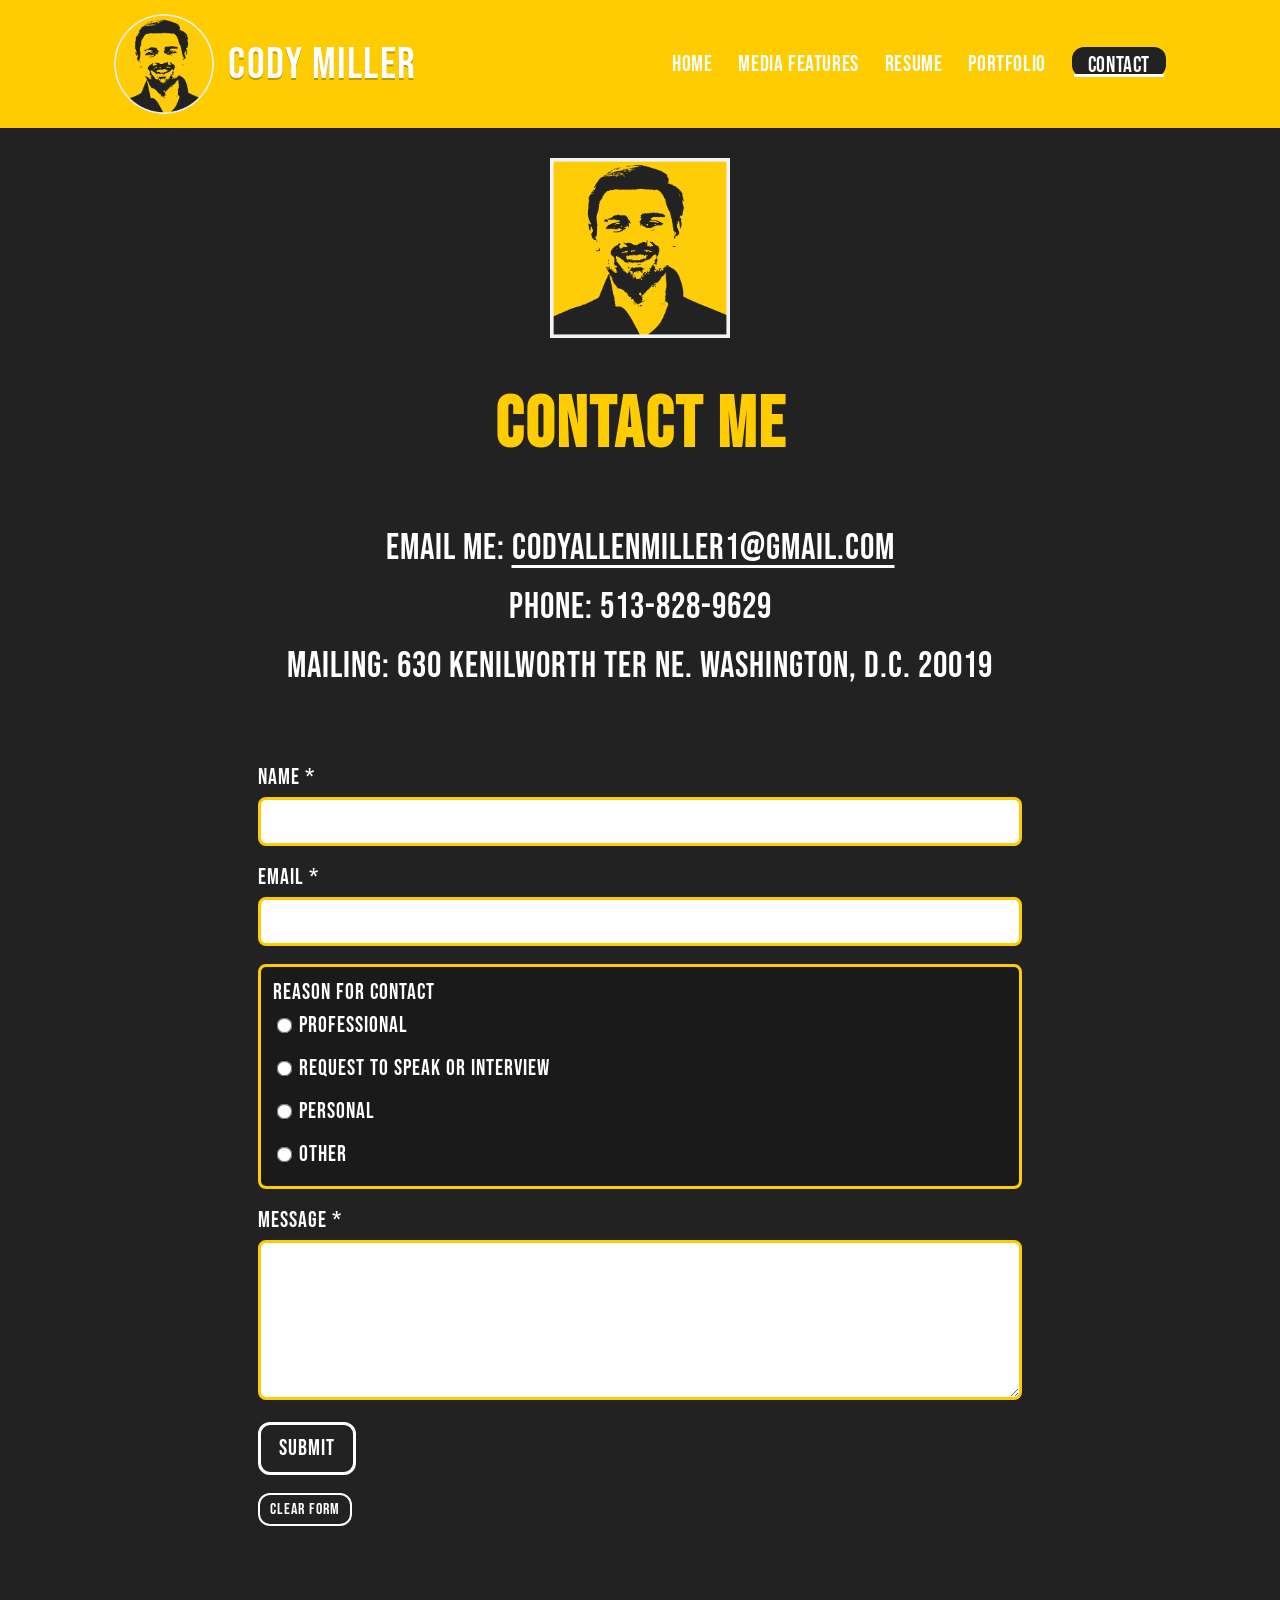
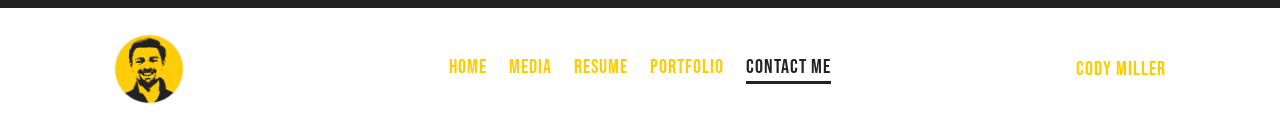
==== commit 79ccd3d1: "Designed resume page, Web & UX under Portfolio, matching nav" ====
--- a/contact.html
+++ b/contact.html
@@ -218,7 +218,6 @@
 
     <nav class="nav-right">
       <a href="index.html">Home</a>
-      <a href="web-ux.html">Web &amp; UX</a>
       <a href="media-features.html">Media Features</a>
       <a href="resume.html">Resume</a>
       <a href="portfolio.html">Portfolio</a>
@@ -317,12 +316,11 @@
       </div>
 
       <div class="footer-center">
-        <a href="contact.html" class="active">Contact Me</a>
-        <a href="web-ux.html" class="yellow">Web &amp; UX</a>
-        <a href="portfolio.html" class="yellow">Portfolio</a>
-        <a href="resume.html" class="yellow">Resume</a>
         <a href="index.html" class="yellow">Home</a>
         <a href="media-features.html" class="yellow">Media</a>
+        <a href="resume.html" class="yellow">Resume</a>
+        <a href="portfolio.html" class="yellow">Portfolio</a>
+        <a href="contact.html" class="active">Contact Me</a>
       </div>
 
       <div class="footer-right">Cody Miller</div>
--- a/Resources/ePortfolio.css
+++ b/Resources/ePortfolio.css
@@ -472,14 +472,27 @@
   background: #222;
 }
 
+/* Four-card variant (Portfolio page) */
+.cards-wrap.cards-4{
+  grid-template-columns: repeat(4, minmax(0, 1fr));
+}
+.cards-wrap.cards-4 .card-title{ font-size: 38px; }
+@media (max-width: 1280px){
+  .cards-wrap.cards-4{ grid-template-columns: repeat(2, minmax(0, 1fr)); }
+}
+@media (max-width: 1080px){
+  .cards-wrap.cards-4{ grid-template-columns: 1fr; }
+}
+
 /* ===== Video Embed ===== */
 .video-section{
   max-width: var(--maxw);
   margin: 0 auto;
-  padding: 24px 18px;
-	
+  padding: 24px 18px 48px;
+
   display: grid;
-  gap: 32px;
+  grid-template-columns: repeat(auto-fill, minmax(min(100%, 340px), 1fr));
+  gap: 24px;
 }
 
 .video-frame{
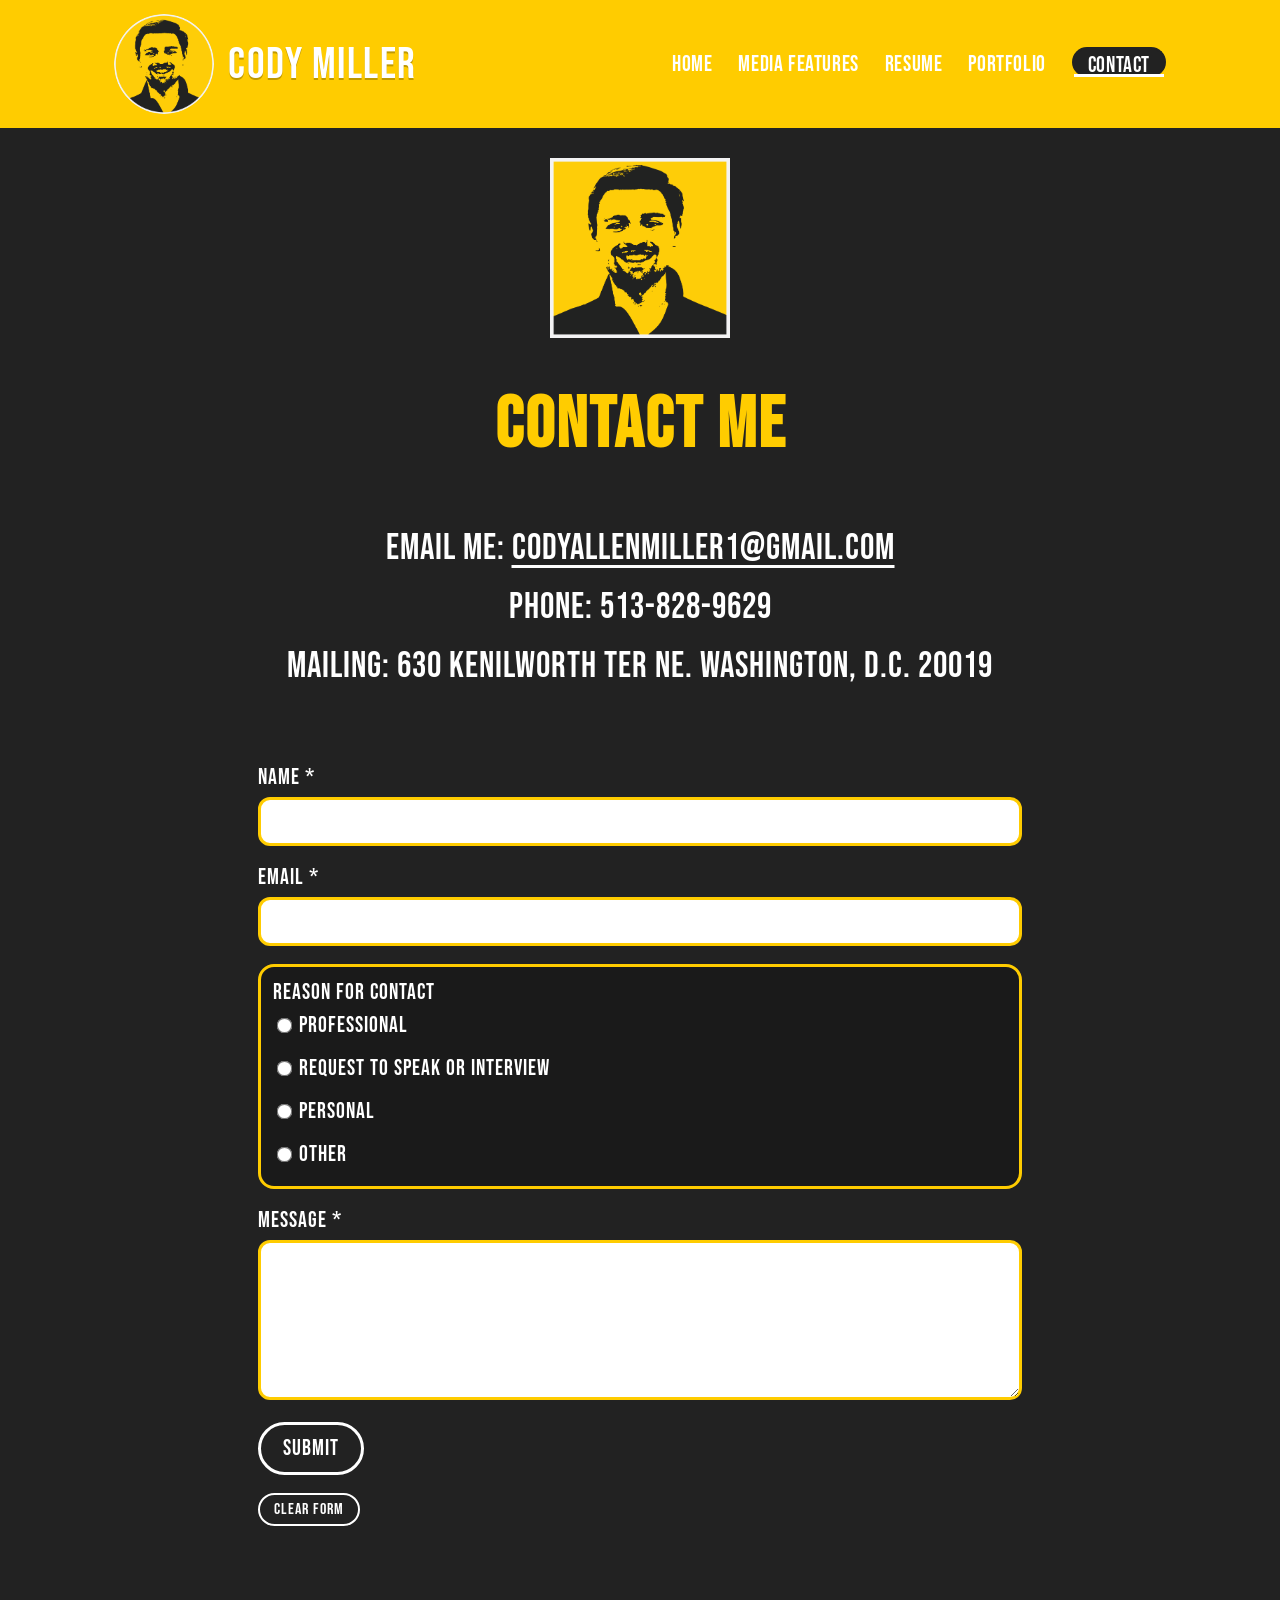
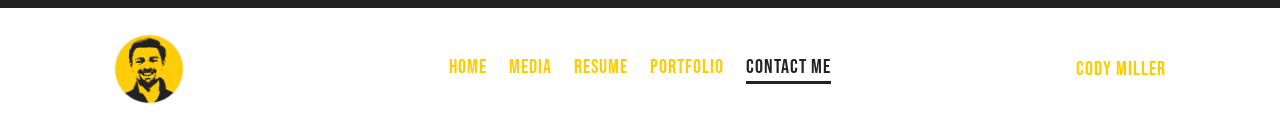
==== commit 4f6c7d55: "Round corners on contact, media, and resume pages" ====
--- a/contact.html
+++ b/contact.html
@@ -89,7 +89,7 @@
     font-family: Montserrat, sans-serif;
     font-size: 16px;
     padding: 12px 12px;
-    border-radius: 8px;
+    border-radius: 12px;
     border: 3px solid var(--borderYellow);
     background: #fff;
     color: #111;
@@ -110,7 +110,7 @@
   /* Radio group styling */
   .radio-group{
     border: 3px solid var(--borderYellow);
-    border-radius: 8px;
+    border-radius: 16px;
     padding: 12px;
     background: #1a1a1a;
   }
@@ -144,8 +144,8 @@
     font-size: 22px;
     letter-spacing: 1px;
     text-transform: uppercase;
-    padding: 10px 18px;
-    border-radius: 12px;
+    padding: 10px 22px;
+    border-radius: 999px;
     border: 3px solid #fff;
     cursor: pointer;
     transition: color 0.4s ease, 
@@ -168,8 +168,8 @@
     font-size: 16px;
     letter-spacing: 1px;
     text-transform: uppercase;
-    padding: 5px 10px;
-    border-radius: 12px;
+    padding: 5px 14px;
+    border-radius: 999px;
     border: 2px solid #fff;
     cursor: pointer;
     transition: color 0.4s ease, 
@@ -184,7 +184,7 @@
 	transform: translateY(-4px);
   }
 	  
-  .form-sent{ font-family: Montserrat, sans-serif; font-size: 18px; color: #222; background: var(--yellow); border-radius: 8px; padding: 14px 16px; margin: 20px 0 0; }
+  .form-sent{ font-family: Montserrat, sans-serif; font-size: 18px; color: #222; background: var(--yellow); border-radius: 16px; padding: 14px 16px; margin: 20px 0 0; }
   img.gif {
     display: block;
     margin-left: auto;
--- a/Resources/ePortfolio.css
+++ b/Resources/ePortfolio.css
@@ -97,7 +97,7 @@
   background:#222;
   color:#fff !important;
   padding:8px 14px;
-  border-radius:12px;
+  border-radius:999px;
   font-weight:400;
   border:2px solid #222;
   line-height:1;
@@ -294,7 +294,7 @@
 
   background: #2a2a2a;
   border: 2px solid #1b1b1b;
-  border-radius: 18px;
+  border-radius: 16px;
   overflow: hidden;
 
   /* subtle depth, keeps the “card” feel */
@@ -428,7 +428,7 @@
   width: 100%;
   height: auto;
   display: block;
-  border-radius: 14px;
+  border-radius: 16px;
 
   grid-row-end: span 15; /* fallback */
 	
@@ -467,7 +467,7 @@
   max-width: 95vw;
   max-height: 95vh;
   object-fit: contain;
-  border-radius: 12px;
+  border-radius: 16px;
   box-shadow: 0 20px 60px rgba(0,0,0,.6);
   background: #222;
 }
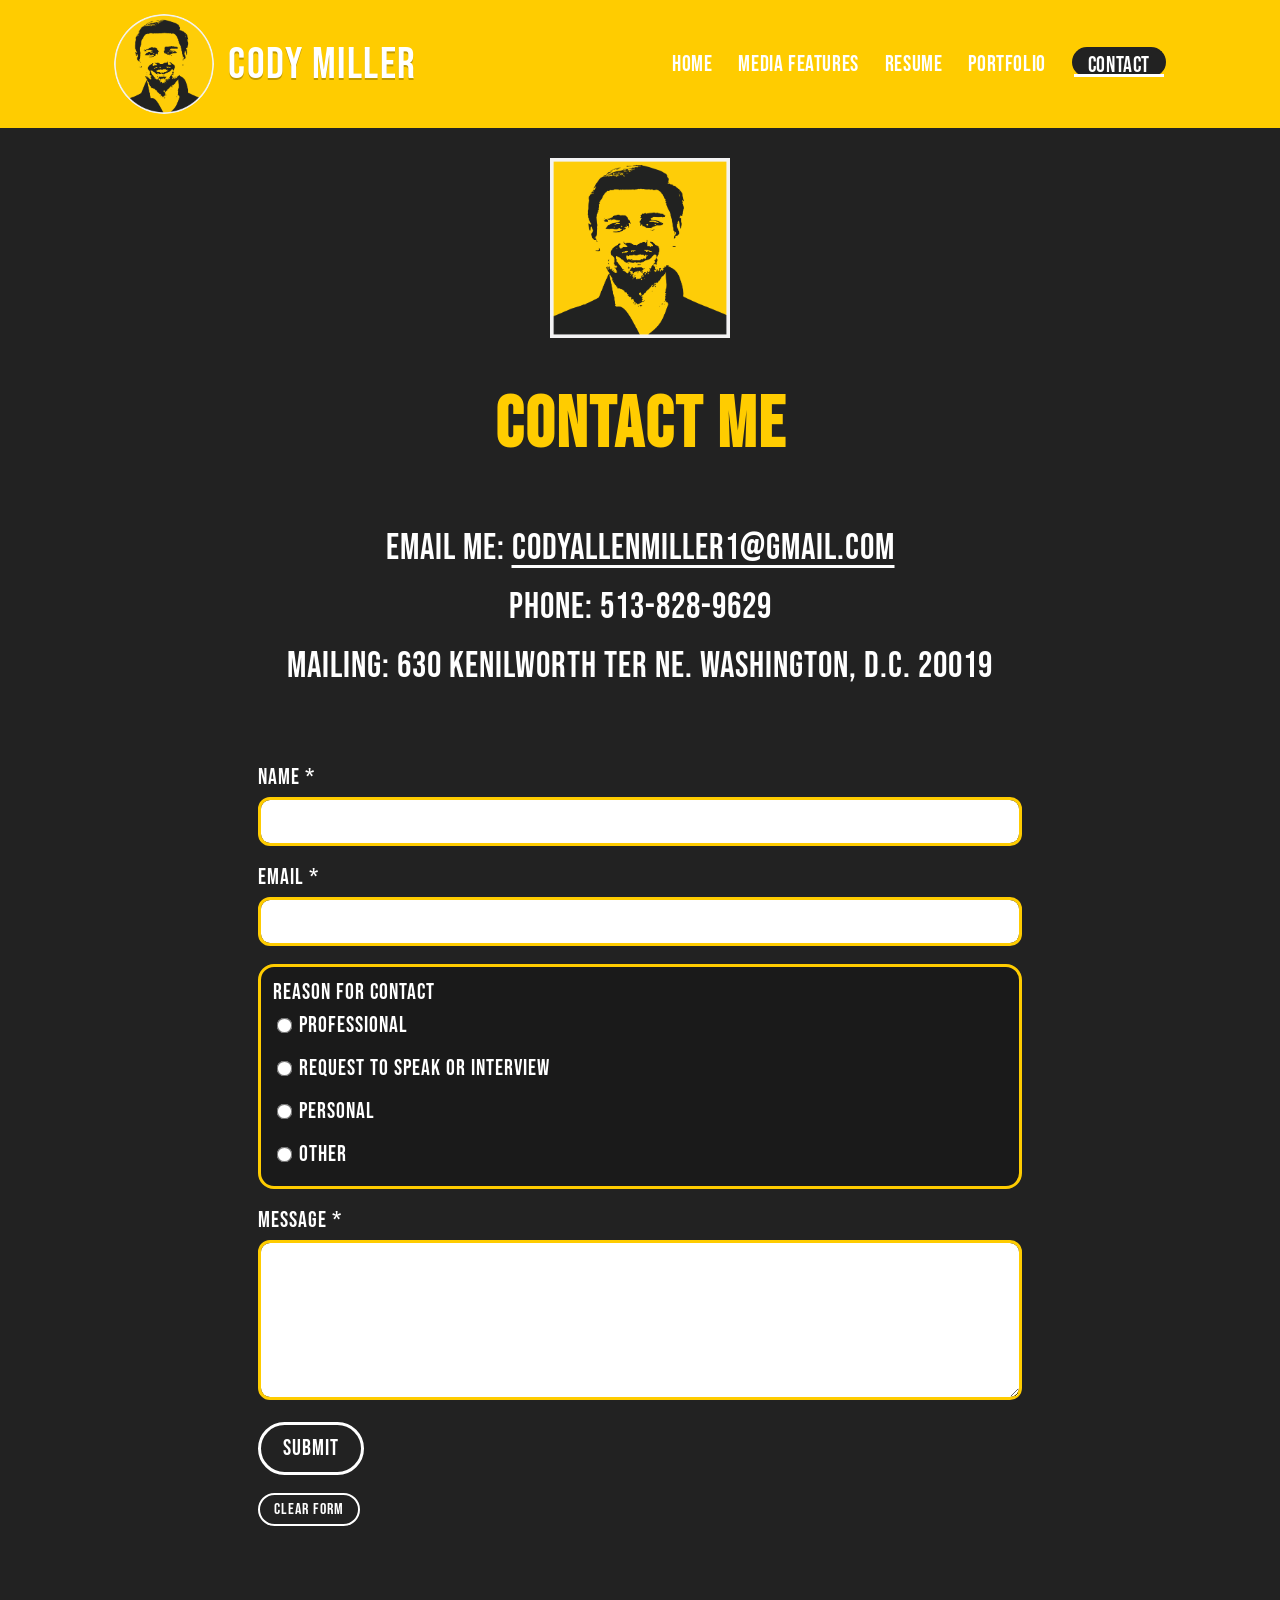
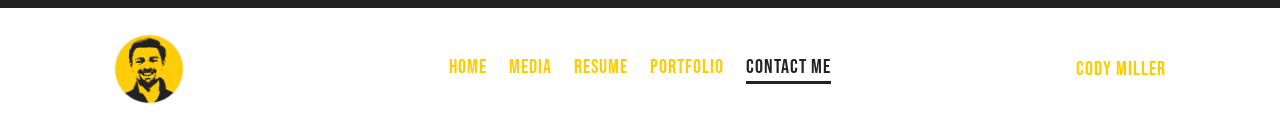
==== commit 29b57690: "Fix corner seams on page-level panels and fields" ====
--- a/contact.html
+++ b/contact.html
@@ -92,6 +92,7 @@
     border-radius: 12px;
     border: 3px solid var(--borderYellow);
     background: #fff;
+    background-clip: padding-box;
     color: #111;
     outline: none;
   }
@@ -113,6 +114,7 @@
     border-radius: 16px;
     padding: 12px;
     background: #1a1a1a;
+    background-clip: padding-box;
   }
 
   .radio-options{
@@ -217,11 +219,11 @@
     </label>
 
     <nav class="nav-right">
-      <a href="index.html">Home</a>
-      <a href="media-features.html">Media Features</a>
-      <a href="resume.html">Resume</a>
-      <a href="portfolio.html">Portfolio</a>
-      <a href="contact.html" class="contact-btn active">Contact</a>
+      <a href="/">Home</a>
+      <a href="/media-features">Media Features</a>
+      <a href="/resume">Resume</a>
+      <a href="/portfolio">Portfolio</a>
+      <a href="/contact" class="contact-btn active">Contact</a>
     </nav>
   </div>
 </header>
@@ -252,7 +254,7 @@
 	  <p class="form-sent" id="form-sent" hidden>Thanks! Your message was sent. I'll get back to you soon.</p>
 	  <form class="contact-form" action="https://formsubmit.co/codyallenmiller1@gmail.com" method="POST">
 		<input type="hidden" name="_subject" value="New message from codymillerinfo.com">
-		<input type="hidden" name="_next" value="https://codymillerinfo.com/contact.html?sent=1">
+		<input type="hidden" name="_next" value="https://codymillerinfo.com/contact?sent=1">
 		<input type="hidden" name="_template" value="table">
 		<input type="text" name="_honey" style="display:none" tabindex="-1" autocomplete="off">
 
@@ -316,11 +318,11 @@
       </div>
 
       <div class="footer-center">
-        <a href="index.html" class="yellow">Home</a>
-        <a href="media-features.html" class="yellow">Media</a>
-        <a href="resume.html" class="yellow">Resume</a>
-        <a href="portfolio.html" class="yellow">Portfolio</a>
-        <a href="contact.html" class="active">Contact Me</a>
+        <a href="/" class="yellow">Home</a>
+        <a href="/media-features" class="yellow">Media</a>
+        <a href="/resume" class="yellow">Resume</a>
+        <a href="/portfolio" class="yellow">Portfolio</a>
+        <a href="/contact" class="active">Contact Me</a>
       </div>
 
       <div class="footer-right">Cody Miller</div>
--- a/Resources/ePortfolio.css
+++ b/Resources/ePortfolio.css
@@ -146,6 +146,7 @@
   width: 95%;
   height: 92%;
   background:#cfefff;
+  background-clip: padding-box;
   border: 4px solid var(--borderYellow);
   border-radius: 16px;
   position:relative;
@@ -292,7 +293,7 @@
   text-decoration: none;
   color: inherit;
 
-  background: #2a2a2a;
+  background: transparent;
   border: 2px solid #1b1b1b;
   border-radius: 16px;
   overflow: hidden;
@@ -318,8 +319,10 @@
   overflow: hidden;
 
   border: 4px solid var(--borderYellow);
-  border-radius: 16px;
+  border-radius: 14px;
   background: #111;
+  background-clip: padding-box;
+  isolation: isolate;
 
   transition: border-color .45s cubic-bezier(.2,.8,.2,1) .05s;
 }
@@ -472,13 +475,10 @@
   background: #222;
 }
 
-/* Four-card variant (Portfolio page) */
+/* Four-card variant (Portfolio page): two per row */
 .cards-wrap.cards-4{
-  grid-template-columns: repeat(4, minmax(0, 1fr));
-}
-.cards-wrap.cards-4 .card-title{ font-size: 38px; }
-@media (max-width: 1280px){
-  .cards-wrap.cards-4{ grid-template-columns: repeat(2, minmax(0, 1fr)); }
+  grid-template-columns: repeat(2, minmax(0, 1fr));
+  gap: 32px;
 }
 @media (max-width: 1080px){
   .cards-wrap.cards-4{ grid-template-columns: 1fr; }
@@ -501,8 +501,10 @@
   aspect-ratio: 16 / 9;
 
   background: #222;
+  background-clip: padding-box;
   border: 6px solid #ffcc00;
   border-radius: 16px;
+  isolation: isolate;
   overflow: hidden;
 
   box-shadow: 0 14px 36px rgba(0,0,0,.45);
@@ -601,8 +603,13 @@
   .cards-wrap{
     grid-template-columns: 1fr;
   }
+  .card{
+    background: #2a2a2a;
+  }
   .card-media{
+    width: auto;
     margin: 12px;
+    border-radius: 12px;
   }
   .nav{
     flex-wrap: wrap;
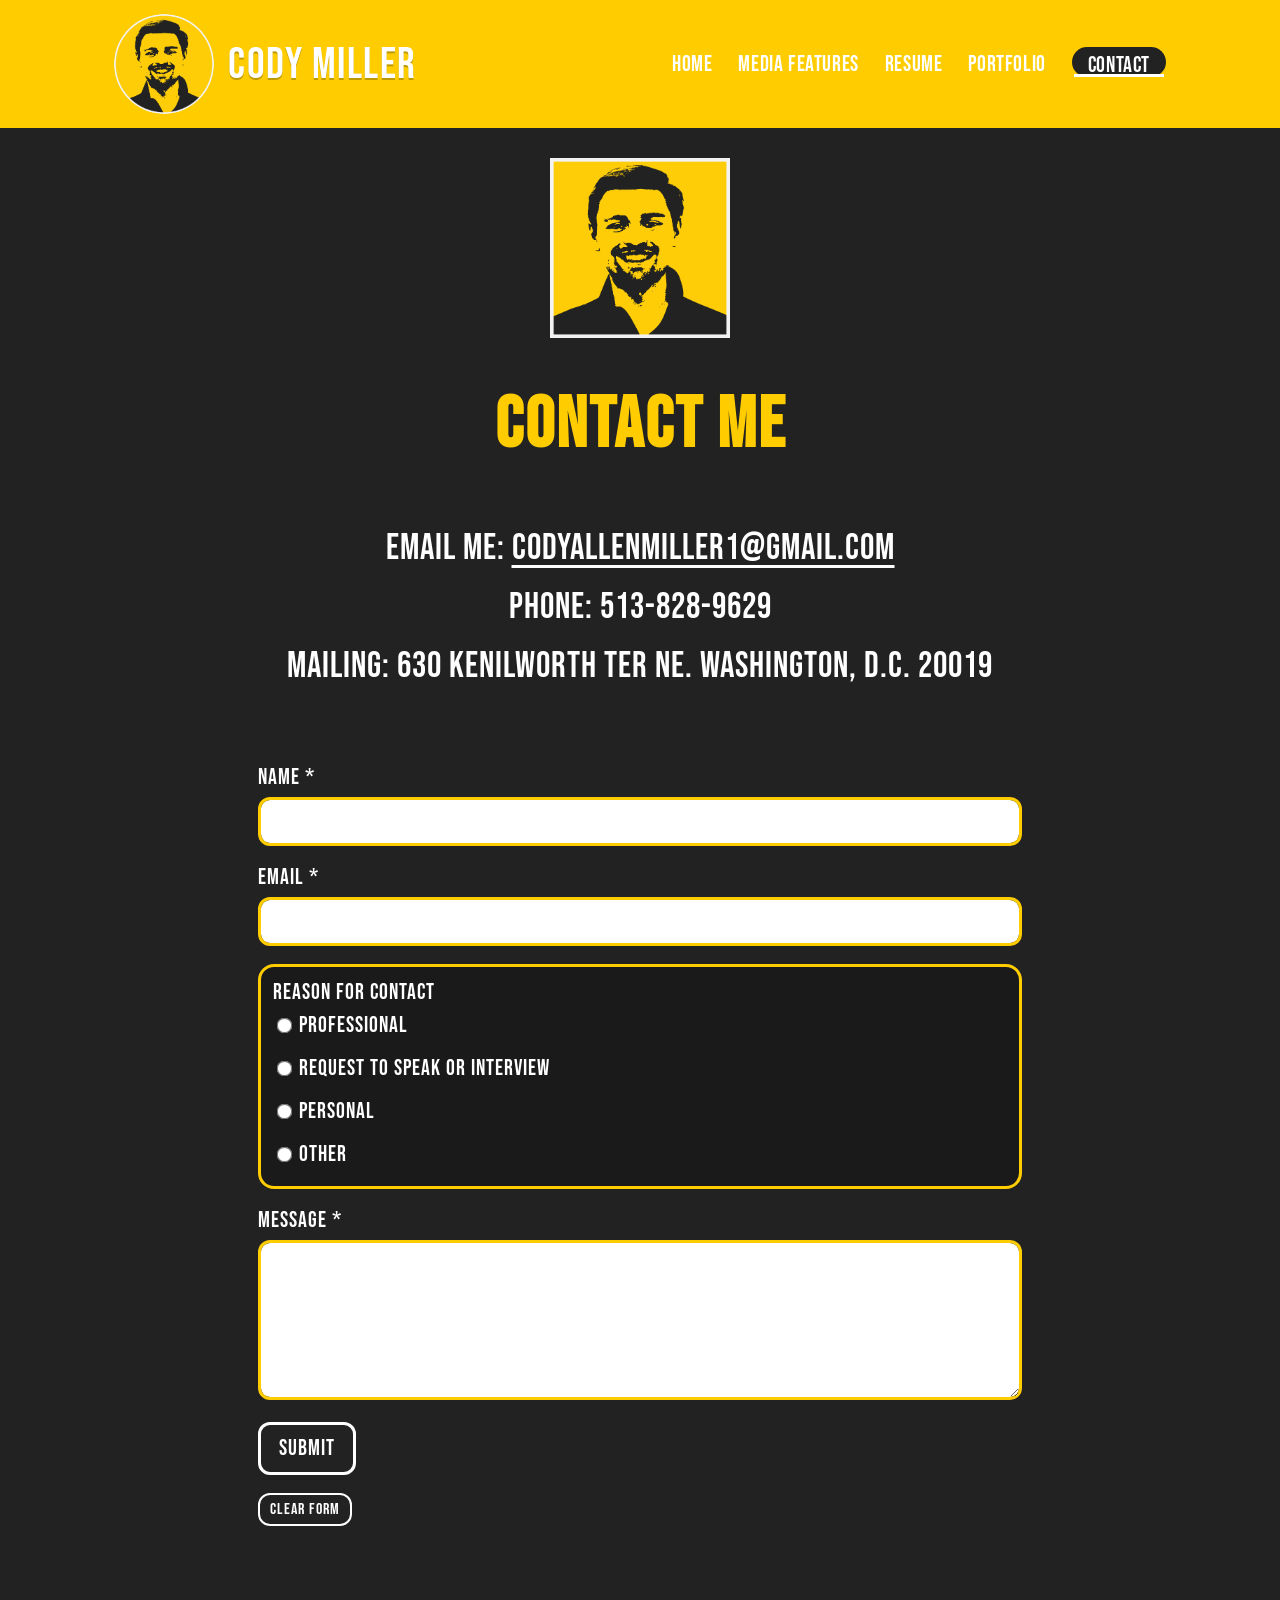
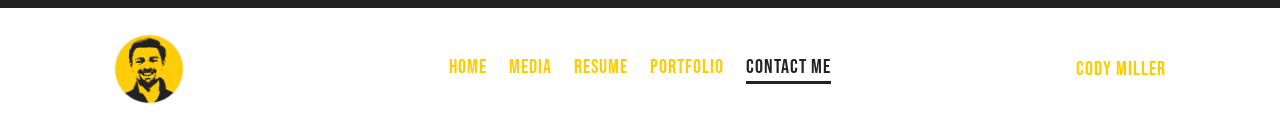
==== commit 4c18b2d1: "Web & UX facts rows and archives; form button corners" ====
--- a/contact.html
+++ b/contact.html
@@ -146,8 +146,8 @@
     font-size: 22px;
     letter-spacing: 1px;
     text-transform: uppercase;
-    padding: 10px 22px;
-    border-radius: 999px;
+    padding: 10px 18px;
+    border-radius: 12px;
     border: 3px solid #fff;
     cursor: pointer;
     transition: color 0.4s ease, 
@@ -170,8 +170,8 @@
     font-size: 16px;
     letter-spacing: 1px;
     text-transform: uppercase;
-    padding: 5px 14px;
-    border-radius: 999px;
+    padding: 5px 10px;
+    border-radius: 12px;
     border: 2px solid #fff;
     cursor: pointer;
     transition: color 0.4s ease, 
--- a/Resources/ePortfolio.css
+++ b/Resources/ePortfolio.css
@@ -145,8 +145,7 @@
 .image-frame{
   width: 95%;
   height: 92%;
-  background:#cfefff;
-  background-clip: padding-box;
+  background: var(--borderYellow);
   border: 4px solid var(--borderYellow);
   border-radius: 16px;
   position:relative;
@@ -318,17 +317,17 @@
   position: relative;
   overflow: hidden;
 
-  border: 4px solid var(--borderYellow);
+  /* No border here: the frame is drawn by ::before, a layer ABOVE the image,
+     so the image is never cut off along the inside of the frame's curve (no seam). */
   border-radius: 14px;
-  background: #111;
-  background-clip: padding-box;
+  background: var(--borderYellow); /* matches the frame, so the outer edge stays clean */
   isolation: isolate;
 
-  transition: border-color .45s cubic-bezier(.2,.8,.2,1) .05s;
+  transition: background-color .45s cubic-bezier(.2,.8,.2,1) .05s;
 }
 
 .card:hover .card-media{
-  border-color: #fff;
+  background-color: #fff;
 }
 
 /* KEY: force the image to fill the ratio box */
@@ -356,12 +355,21 @@
   inset: 0;
   z-index: 1;
   pointer-events: none;
+  border-radius: inherit;
 
   background: linear-gradient(
     315deg,
     rgba(255, 204, 0, 1) 0%,
     rgba(255, 204, 0, 0) 65%
   );
+
+  /* The 4px frame, painted on top of the image */
+  box-shadow: inset 0 0 0 4px var(--borderYellow);
+  transition: box-shadow .45s cubic-bezier(.2,.8,.2,1) .05s;
+}
+
+.card:hover .card-media::before{
+  box-shadow: inset 0 0 0 4px #fff;
 }
 
 .card-media::after{
@@ -500,8 +508,7 @@
   width: 100%;
   aspect-ratio: 16 / 9;
 
-  background: #222;
-  background-clip: padding-box;
+  background: #ffcc00;
   border: 6px solid #ffcc00;
   border-radius: 16px;
   isolation: isolate;
